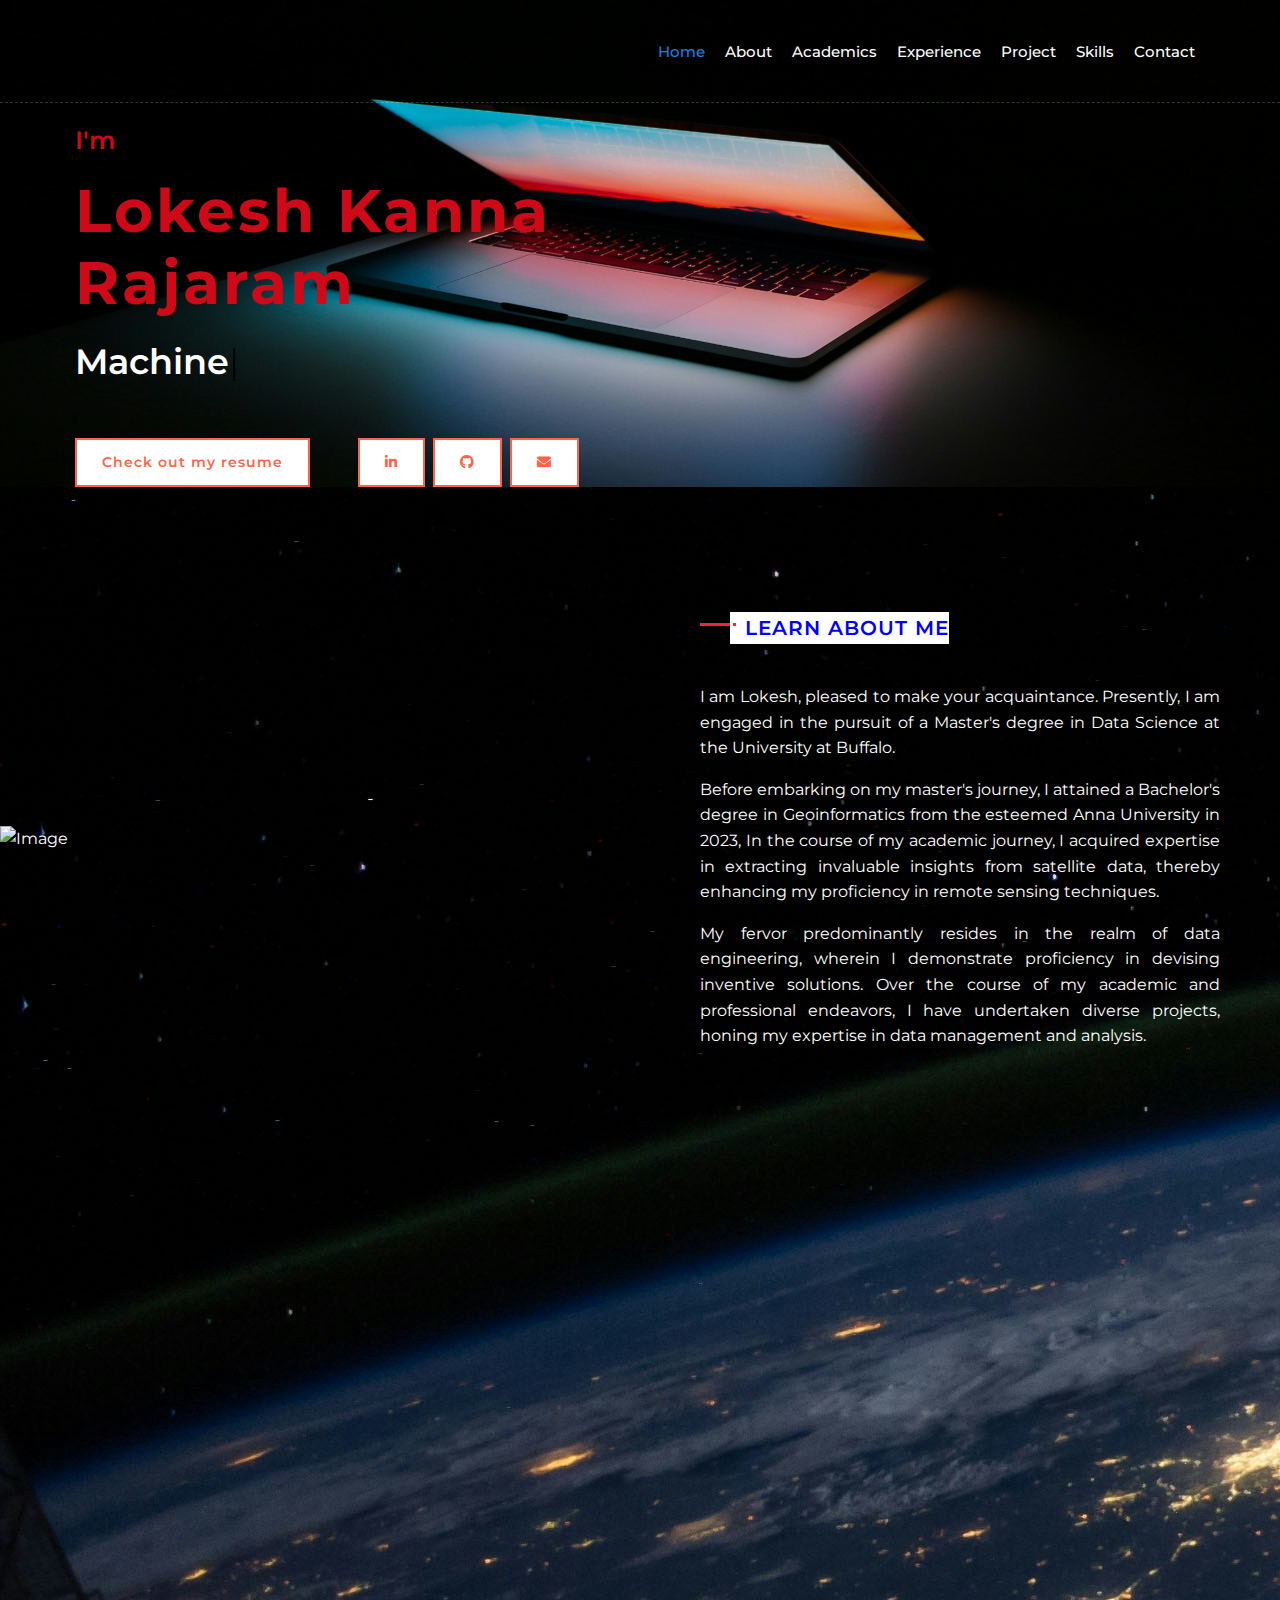
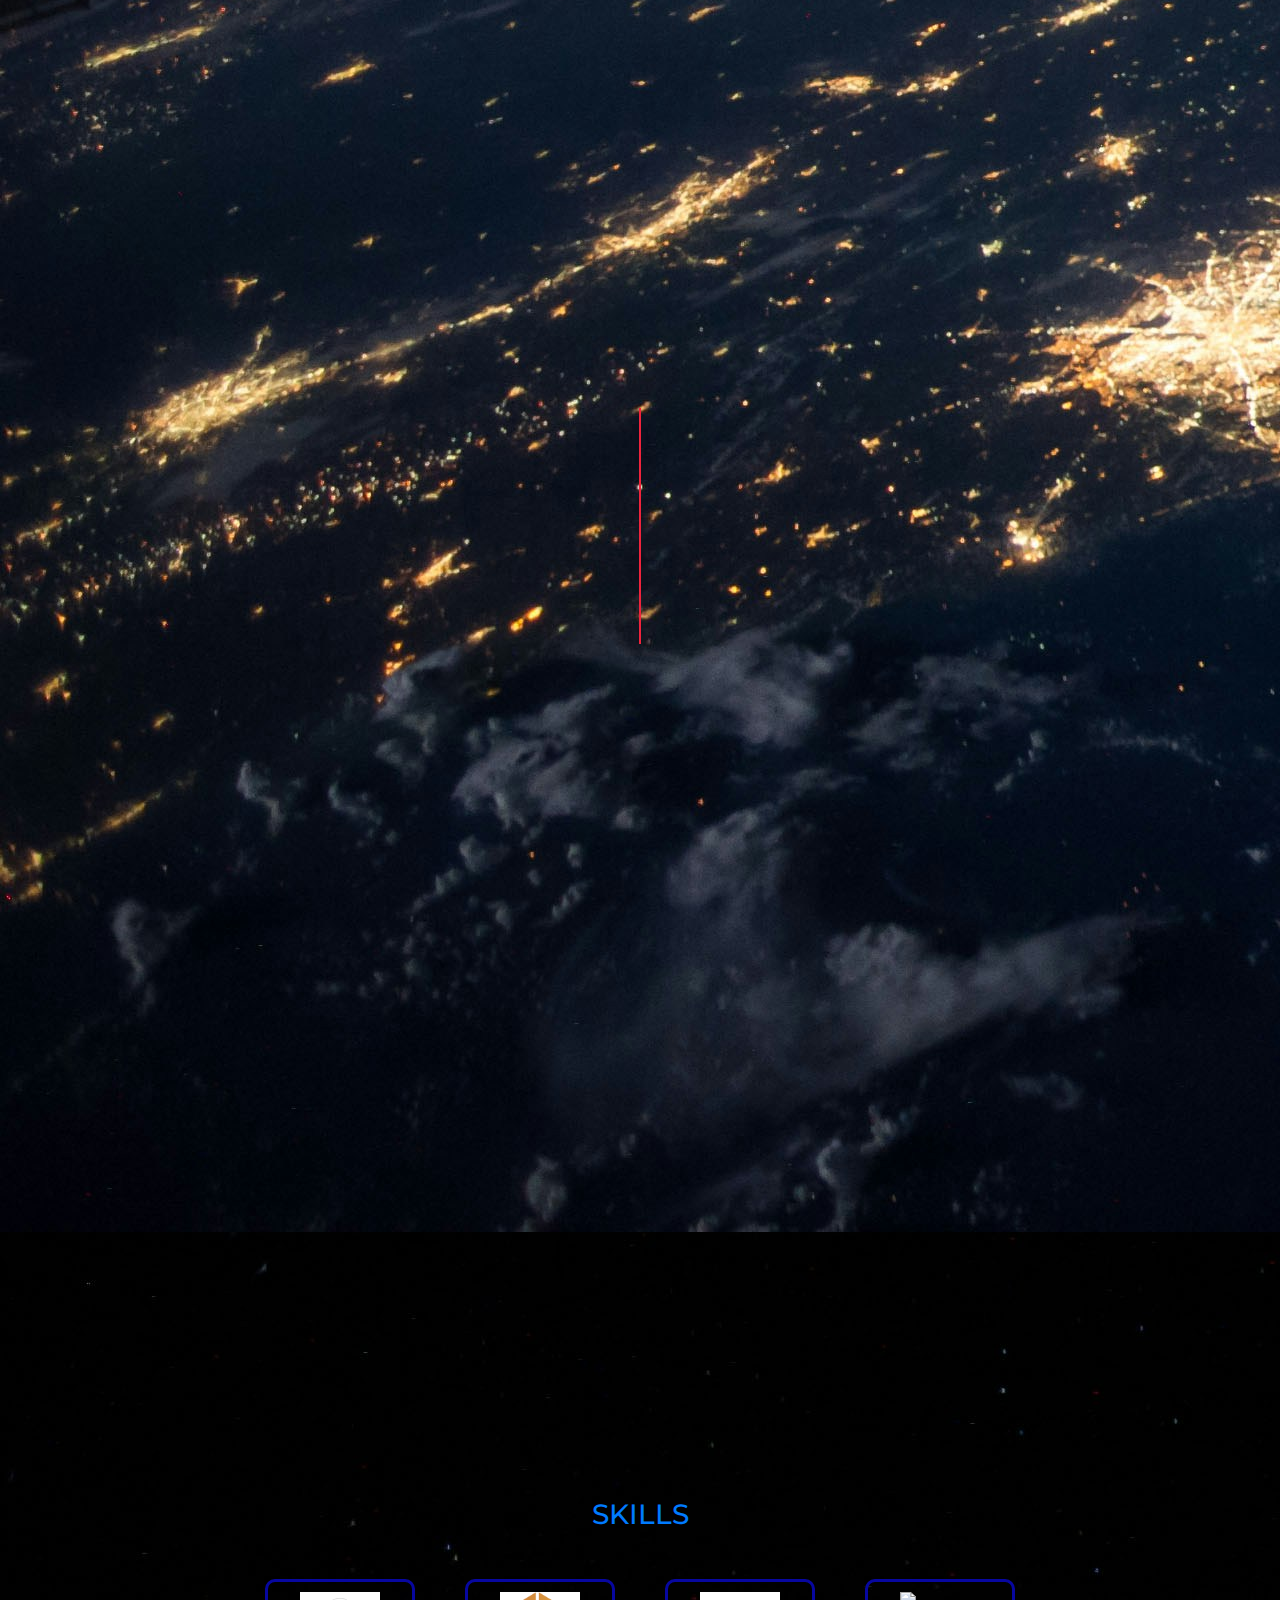
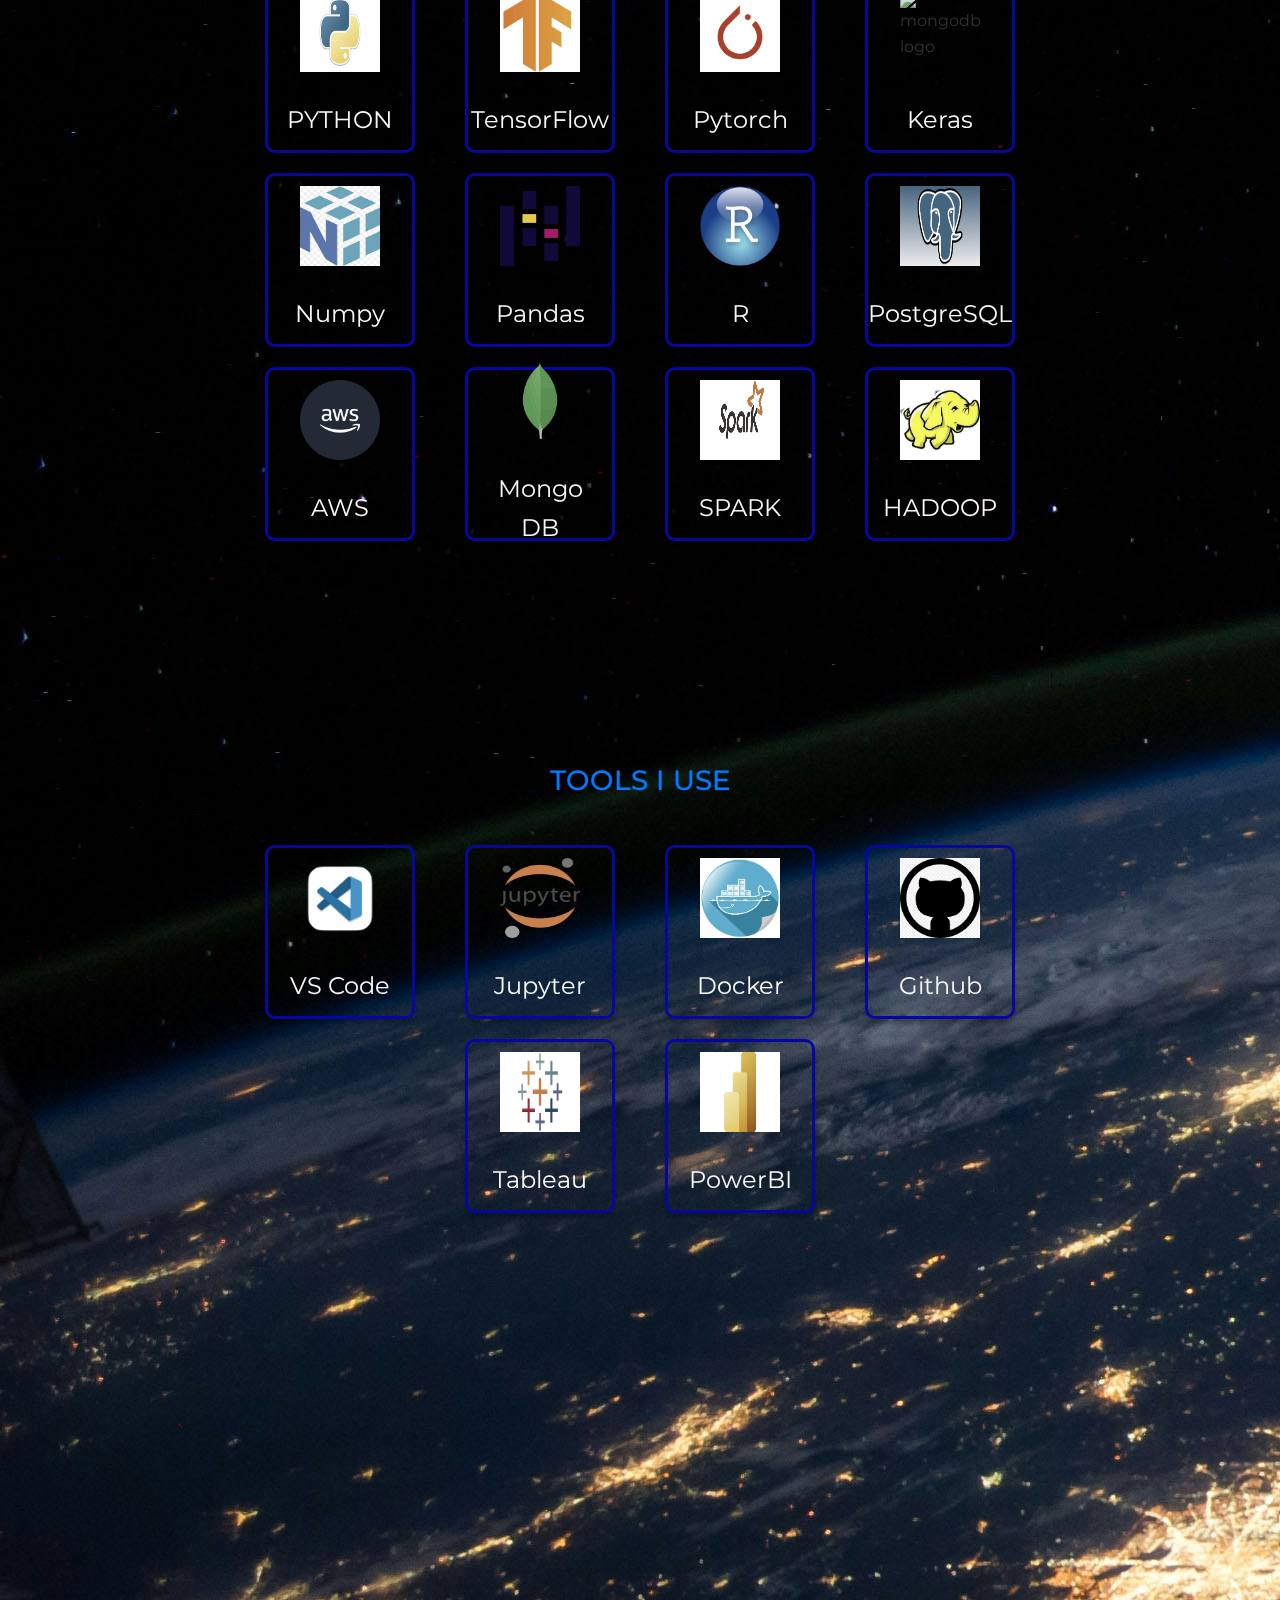
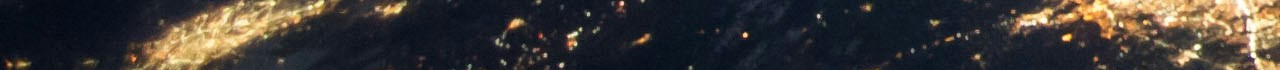
==== index.html @ 9d40b04f "Add files via upload" ====
<!DOCTYPE html>
<html lang="en">
    <head>
        <meta charset="utf-8">
        <title>Lokesh Kanna Rajaram PortFolio </title>
        <meta content="width=device-width, initial-scale=1.0" name="viewport">
        <meta content="Free Website Template" name="keywords">
        <meta content="Free Website Template" name="description">

        <!-- Favicon -->
        <link href="img/favicon.ico" rel="icon">
        <!-- Google Font -->
        <link href="https://fonts.googleapis.com/css2?family=Montserrat:wght@300;400;500;600;700&display=swap" rel="stylesheet">

        <!-- CSS Libraries -->
        <link href="https://stackpath.bootstrapcdn.com/bootstrap/4.4.1/css/bootstrap.min.css" rel="stylesheet">
        <link href="https://cdnjs.cloudflare.com/ajax/libs/font-awesome/5.10.0/css/all.min.css" rel="stylesheet">
        <link href="lib/animate/animate.min.css" rel="stylesheet">
        <link href="lib/owlcarousel/assets/owl.carousel.min.css" rel="stylesheet">
        <link href="lib/lightbox/css/lightbox.min.css" rel="stylesheet">

        <!-- Template Stylesheet -->
        <link href="css/style.css" rel="stylesheet">
    </head>

    <body data-spy="scroll" data-target=".navbar" data-offset="51">

	      
        <!-- Nav Bar Start -->
        <div class="navbar navbar-expand-lg bg-light navbar-light">
            <div class="container-fluid">
                <a href="index.html" class="navbar-brand"></a>
                <button type="button" class="navbar-toggler" data-toggle="collapse" data-target="#navbarCollapse">
                    <span class="navbar-toggler-icon"></span>
                </button>

                <div class="collapse navbar-collapse justify-content-between" id="navbarCollapse">
                    <div class="navbar-nav ml-auto">
                        <a href="#home" class="nav-item nav-link active">Home</a>
                        <a href="#about" class="nav-item nav-link">About</a>
                        <a href="#academic" class="nav-item nav-link">Academics</a>
                        <a href="#experience" class="nav-item nav-link">Experience</a>
                        <a href="#Project" class="nav-item nav-link">Project</a>
                        
                        <a href="#skill" class="nav-item nav-link">Skills</a>
                        
                        <a href="#footer-social" class="nav-item nav-link">Contact</a>
                    </div>
                </div>
            </div>
        </div>
        <!-- Nav Bar End -->


        <!-- Hero Start -->
        <div class="hero" id="home">
            <div class="container-fluid">
                <div class="row align-items-center">
                    <div class="col-sm-12 col-md-6">
                        <div class="hero-content">
                            <div class="hero-text">
                                <p>I'm</p>
                                <h1>Lokesh Kanna Rajaram</h1>
                                <h2></h2>
                                <div class="typed-text">Machine Learning Engineer, Data Engineer, AWS Cloud Practioner, Geospatial Data Scientist</div>
                                
                                <div class="d-flex align-items-center justify-content-center justify-content-lg-start pt-5">
                                    <a href="Resume.pdf" target="_blank" class="btn btn-outline-light mr-5">Check out my resume</a>
                                    
                                    <a class="btn btn-light btn-social mr-2" href="https://www.linkedin.com/in/lokeshkannarajaram/" target="_blank"><i class="fab fa-linkedin-in"></i></a>
                                    <a class="btn btn-light btn-social mr-2" href="https://github.com/Lokeshkanna7" target="_blank"><i class="fab fa-github"></i></a>
                                    <a class="btn btn-light btn-social mr-2" href="mailto:lrajaram@buffalo.edu" target="_blank"><i class="fa fa-envelope"></i></a>
                                
                                        
                                        
                                </div>                                
                            </div>
                            <div class="hero-btn">
                                
                                
                            </div>
                        </div>
                    </div>
                    <div class="col-sm-12 col-md-6 d-none d-md-block">
                        <div class="hero-image">
                            
                        </div>
                    </div>
                </div>
            </div>
        </div>
        <!-- Hero End -->


        <!-- About Start -->
        <div class="about wow fadeInUp" data-wow-delay="0.1s" id="about">
            <div class="container-fluid">
                <div class="row align-items-center">
                    <div class="col-lg-6">
                        <div class="about-img">
                            <img src="img/.jpg" alt="Image">
                        </div>
                    </div>
                    <div class="col-lg-6">
                        <div class="about-content">
                            <div class="section-header text-left">
                                <p>Learn About Me</p>
                                <h2></h2>
                            </div>
                            <div class="about-text-justify mb-2">
                              

                                <p style="text-align: justify;">
                                  I am Lokesh, pleased to make your acquaintance. Presently, I am engaged in the pursuit of a Master's degree in Data Science at the University at Buffalo.
                                </p>
                                <p style="text-align: justify;">
                                  Before embarking on my master's journey, I attained a Bachelor's degree in Geoinformatics from the esteemed Anna University in 2023, In the course of my academic journey, 
                                  I acquired expertise in extracting invaluable insights from satellite data, thereby enhancing my proficiency in remote sensing techniques.
                                </p>
                                <p style="text-align: justify;">  
                                  My fervor predominantly resides in the realm of data engineering, wherein I demonstrate proficiency in devising inventive solutions. Over the course of my academic and professional endeavors, I have undertaken diverse projects, honing my expertise in data management and analysis.
                                </p>
                                <p>     
                                     
                                </p>
                            </div>
                            
                            
                        </div>
                    </div>
                </div>
            </div>
        </div>
        <!-- About End -->
        
        
        
<!-- Academic Start -->
<div class="academics-content" id="academic">
  <div class="container">
      <div class="section-header text-center wow zoomIn" data-wow-delay="0.1s">
          <p>What I've done</p>
          <h2>Academics</h2>
      </div>
      <div class="row">
          <div class="col-lg-6 wow fadeInUp" data-wow-delay="0.0s">
              <div class="academics-item">
                  <div class="academics-icon">
                      <img src="img/ub_logo.jpg" alt="University at Buffalo" width="100px" height="100px">
                  </div>
                  <div class="academics-text">
                      <!-- <h3>University at Buffalo</h3>-->
                      <h4><b>Master of Science in Engineering Sciences Data Science</b></h4>
                      <p>August 2024 - December 2025</p>
                      
                      <p><b>Relevant Coursework</b>: 
                        <ul>
                          <li>Introduction to Probablity Theory</li>
                          <li>Introduction to Numerical Mathematics for Computing</li>
                          <li>Statistical Learning and Data Mining </li>
                          <li> Programming and Database Fundamentals </li>
                      </ul>
                  </div>
              </div>
          </div>
          <div class="col-lg-6 wow fadeInUp" data-wow-delay="0.2s">
              <div class="academics-item">
                  <div class="academics-icon">
                      <img src="img/au logo.png" alt="Anna University" width="100px" height="100px">
                  </div>
                  <div class="academics-text">
                      <!--<h3>Anna University</h3>-->
                      <h4><b>Bachelor of Engineering in Geoinformatics</b></h4>
                      <p>August 2019 - May 2023</p>
                      
                      <p><b>Relevant Coursework</b>: 
                        <ul>
                          <li>Data Structures & Algorithms</li>
                          <li>Satellite Weather Forecasting and Modelling</li>
                          <li>Satellite Meterology</li>
                          <li>Decison Support System</li>
                          <li>Soft Computing</li>
                          <li>Satellite Image Processing</li>
                          <li>Geo Database System</li>
                      </ul>

                      
                  </div>
              </div>
          </div>
      </div>
  </div>
</div>
<!-- Academic End -->


         <!-- Experience Start -->
        <div class="experience" id="experience">
            <div class="container">
                <header class="section-header text-center wow zoomIn" data-wow-delay="0.1s">
                    <p></p>
                    <h2>Work Experience</h2>
                </header>
                <div class="timeline">
                    <div class="timeline-item left wow slideInLeft" data-wow-delay="0.1s">
                        <div class="timeline-text">
                            <div class="timeline-date">Feb 2023 - May 2023</div>
                            <p>
                              <img src="img/cropped-MERITSHOT.png" alt="Image Description">    
                            </p>
                            <h2>Data Science Intern</h2>
                            <h4>Noida, India</h4>
                            <p>
                            
                            </p>
                        </div>
                    </div>
                    
                </div>
            </div>
        </div>
        <!-- Job Experience End -->
        
        


        
        <!-- Project Start -->
        <div class="Project" id="Project">
            <div class="container">
                <div class="section-header text-center wow zoomIn" data-wow-delay="0.1s">
                    <p></p>
                    <h2>My Projects</h2>
                </div>
                
                <div class="row Project-container" >
                    <div class="col-lg-4 col-md-6 col-sm-12 Project-item filter-1 wow fadeInUp" data-wow-delay="0.0s">
                        <div class="Project-wrap">
                            <div class="Project-img">
                                <img src="img/portfolio-1.jpg" alt="Image">
                            </div>
                            <div class="Project-text">
                                <h4>Timeseries Analysis of Groundwater Change</h4>
                                <a  href="img/portfolio-1.jpg" ></a>
                                <a class="btn " href="https://github.com/Lokeshkanna7/Time-series-analysis-of-groundwater-change-using-GRACE" target="_blank"><i class="fab fa-github"></i></a>
                                
                            </div>
                        </div>
                    </div>
                    <div class="col-lg-4 col-md-6 col-sm-12 Project-item filter-2 wow fadeInUp" data-wow-delay="0.2s">
                        <div class="Project-wrap">
                            <div class="Project-img">
                                <img src="img/portfolio-2.jpg" alt="Image">
                            </div>
                            <div class="Project-text">
                                <h4>Analysis the spread of COVID-19</h4>
                                <a class="btn btn-light btn-social mr-8" href="https://github.com/Lokeshkanna7/Analysis-of-covid-19-Geospatial-Data-Science" target="_blank"><i class="fab fa-github"></i></a>
                                
                            </div>
                        </div>
                    </div>
                    <div class="col-lg-4 col-md-6 col-sm-12 Project-item filter-2 wow fadeInUp" data-wow-delay="0.2s">
                      <div class="Project-wrap">
                          <div class="Project-img">
                              <img src="img/Text-Summarization.jpg" alt="Image">
                          </div>
                          <div class="Project-text">
                              <h4>Analysis the spread of COVID-19</h4>
                              <a class="btn btn-light btn-social mr-8" href="https://github.com/Lokeshkanna7/Analysis-of-covid-19-Geospatial-Data-Science" target="_blank"><i class="fab fa-github"></i></a>
                              
                          </div>
                      </div>
                    </div>
                    <div class="col-lg-4 col-md-6 col-sm-12 Project-item filter-2 wow fadeInUp" data-wow-delay="0.2s">
                      <div class="Project-wrap">
                          <div class="Project-img">
                              <img src="img/Text-Summarization.jpg" alt="Image">
                          </div>
                          <div class="Project-text">
                              <h4>Analysis the spread of COVID-19</h4>
                              <a class="btn btn-light btn-social mr-8" href="https://github.com/Lokeshkanna7/Analysis-of-covid-19-Geospatial-Data-Science" target="_blank"><i class="fab fa-github"></i></a>
                              
                          </div>
                      </div>
                    </div>
                </div>
            </div>
        </div>
        <!-- project End -->
        
        
        
        





        
        <!-- Skill Start -->
        <!-- Skill Start -->

    <div class="container-fluid py-5 pt-5" id="skill">
        <div class="container">
            
            <div class="position-relative d-flex align-items-center justify-content-center pt-5">

                <h3 class="position-absolute text-uppercase text-primary">Skills</h3>
            </div>
            <div class="skillContainer">
                <div class="row1">
                <div class="skillBox1 " >
            <div class="hovercard"  style="width: 150px; height: 174px; padding-left: 15px; padding-right: 15px; padding-top: 18px; padding-bottom: 18px; background: transparent
            ; box-shadow: 0px 4px 4px rgba(0, 0, 0, 0.25); border-radius: 10px; flex-direction: column; justify-content: center; align-items: center; gap: 29px; display: inline-flex">
                <div style="width: 80px; height: 80px; justify-content: center; align-items: center; display: inline-flex">
                  <div  style="width: 80px; height: 80px;" ><img src="logo/python.png" alt="reactjs logo" width="80px" height="80px"></div>
                </div>
                <div style="text-align: center; color: #faf8f8; font-size: 24px; font-family: Montserrat; font-weight: 400; word-wrap: break-word">PYTHON</div>
              </div>
              </div>

              <div class="skillBox1 ">
              <div class="hovercard" style="width: 150px; height: 174px; padding-left: 15px; padding-right: 15px; padding-top: 18px; padding-bottom: 18px; background: transparent
              ; box-shadow: 0px 4px 4px rgba(0, 0, 0, 0.25); border-radius: 10px; flex-direction: column; justify-content: center; align-items: center; gap: 29px; display: inline-flex">
                <div style="width: 80px; height: 80px; justify-content: center; align-items: center; display: inline-flex">
                  <div style="width: 80px; height: 80px;"> <img src="logo/tensorflow.png" alt="java logo" width="80px" height="80px"></div>
                </div>
                <div style="text-align: center; color: #faf8f8; font-size: 24px; font-family: Montserrat; font-weight: 400; word-wrap: break-word">TensorFlow</div>
              </div>
            </div>
        
              <div class="skillBox1 ">
              <div class="hovercard" style="width: 150px; height: 174px; padding-left: 15px; padding-right: 15px; padding-top: 18px; padding-bottom: 18px; background: transparent
              ; box-shadow: 0px 4px 4px rgba(0, 0, 0, 0.25); border-radius: 10px; flex-direction: column; justify-content: center; align-items: center; gap: 29px; display: inline-flex">
                <div style="width: 80px; height: 80px; justify-content: center; align-items: center; display: inline-flex">
                  <div style="width: 80px; height: 80px; "><img src="logo/pytorch.png" alt="js logo" width="80px" height="80px"></div>
                </div>
                <div style="text-align: center; color: #faf8f8; font-size: 24px; font-family: Montserrat; font-weight: 400; word-wrap: break-word">Pytorch</div>
              </div>
            </div>

              <div class="skillBox1 ">
              <div class="hovercard" style="width: 150px; height: 174px; padding-left: 15px; padding-right: 15px; padding-top: 18px; padding-bottom: 18px; background: transparent
              ; box-shadow: 0px 4px 4px rgba(0, 0, 0, 0.25); border-radius: 10px; flex-direction: column; justify-content: center; align-items: center; gap: 29px; display: inline-flex">
                <div style="width: 80px; height: 80px; justify-content: center; align-items: center; display: inline-flex">
                  <div style="width: 80px; height: 80px;"><img src="logo/Keras.png" alt="mongodb logo" width="80px" height="80px"></div>
                </div>
                <div style="text-align: center; color: #faf8f8; font-size: 24px; font-family: Montserrat; font-weight: 400; word-wrap: break-word">Keras</div>
              </div>
            </div>
        </div>
    
        <!--Row 2 start -->
        
        <div class="row2">
              <div class="skillBox1 ">
              <div class="hovercard"  style="width: 150px; height: 174px; padding-left: 15px; padding-right: 15px; padding-top: 18px; padding-bottom: 18px; background: transparent
              ; box-shadow: 0px 4px 4px rgba(0, 0, 0, 0.25); border-radius: 10px; flex-direction: column; justify-content: center; align-items: center; gap: 29px; display: inline-flex">
                <div style="width: 80px; height: 80px; justify-content: center; align-items: center; display: inline-flex">
                  <div style="width: 80px; height: 80px;"> <img src="logo/numpy.png" alt="python logo" width="80px" height="80px"></div>
                </div>
                <div style="text-align: center; color: #faf8f8; font-size: 24px; font-family: Montserrat; font-weight: 400; word-wrap: break-word">Numpy</div>
              </div>
            </div>

              <div class="skillBox1 ">
              <div  class="hovercard" style="width: 150px; height: 174px; padding-left: 15px; padding-right: 15px; padding-top: 18px; padding-bottom: 18px; background: transparent
              ; box-shadow: 0px 4px 4px rgba(0, 0, 0, 0.25); border-radius: 10px; flex-direction: column; justify-content: center; align-items: center; gap: 29px; display: inline-flex">
                <div style="width: 80px; height: 80px; justify-content: center; align-items: center; display: inline-flex">
                  <div style="width: 80px; height: 80px;"><img src="logo/pandas.png" alt="firebase logo" width="80px" height="80px"></div>
                </div>
                <div style="text-align: center; color: #faf8f8; font-size: 24px; font-family: Montserrat; font-weight: 400; word-wrap: break-word">Pandas</div>
              </div>
            </div>
        
              <div class="skillBox1 ">
              <div class="hovercard"  style="width: 150px; height: 174px; padding-left: 15px; padding-right: 15px; padding-top: 18px; padding-bottom: 18px; background: transparent
              ; box-shadow: 0px 4px 4px rgba(0, 0, 0, 0.25); border-radius: 10px; flex-direction: column; justify-content: center; align-items: center; gap: 29px; display: inline-flex">
                <div style="width: 80px; height: 80px; justify-content: center; align-items: center; display: inline-flex">
                  <div style="width: 80px; height: 80px;"> <img src="logo/R.png" alt="aws logo" width="80px" height="80px"></div>
                </div>
                <div style="text-align: center; color: #faf8f8; font-size: 24px; font-family: Montserrat; font-weight: 400; word-wrap: break-word">R</div>
              </div>
            </div>

              <div class="skillBox1 ">
              <div class="hovercard"  style="width: 150px; height: 174px; padding-left: 15px; padding-right: 15px; padding-top: 18px; padding-bottom: 18px; background: transparent
              ; box-shadow: 0px 4px 4px rgba(0, 0, 0, 0.25); border-radius: 10px; flex-direction: column; justify-content: center; align-items: center; gap: 29px; display: inline-flex">
                <div style="width: 80px; height: 80px; justify-content: center; align-items: center; display: inline-flex">
                  <div style="width: 80px; height: 80px;"> <img src="logo/postgresql.png" alt="kubernetes" width="80px" height="80px"></div>
                </div>
                <div style="text-align: center; color: #faf8f8; font-size: 24px; font-family: Montserrat; font-weight: 400; word-wrap: break-word">PostgreSQL</div>
              </div>
            </div>
        
        <!--Row 2 end -->

        <!--Row 3 start -->
    
    <div class="row3">
        <div class="skillBox1 ">
        <div class="hovercard"  style="width: 150px; height: 174px; padding-left: 15px; padding-right: 15px; padding-top: 18px; padding-bottom: 18px; background: transparent
        ; box-shadow: 0px 4px 4px rgba(0, 0, 0, 0.25); border-radius: 10px; flex-direction: column; justify-content: center; align-items: center; gap: 29px; display: inline-flex">
          <div style="width: 80px; height: 80px; justify-content: center; align-items: center; display: inline-flex">
            <div style="width: 80px; height: 80px;"> <img src="logo/aws.png" alt="aws logo" width="80px" height="80px"></div>
          </div>
          <div style="text-align: center; color: #faf8f8; font-size: 24px; font-family: Montserrat; font-weight: 400; word-wrap: break-word">AWS</div>
        </div>
      </div>
        <div class="skillBox1 ">
        <div  class="hovercard" style="width: 150px; height: 174px; padding-left: 15px; padding-right: 15px; padding-top: 18px; padding-bottom: 18px; background: transparent
        ; box-shadow: 0px 4px 4px rgba(0, 0, 0, 0.25); border-radius: 10px; flex-direction: column; justify-content: center; align-items: center; gap: 29px; display: inline-flex">
          <div style="width: 80px; height: 80px; justify-content: center; align-items: center; display: inline-flex">
            <div style="width: 80px; height: 80px;"><img src="logo/mongodb.png" alt="firebase logo" width="80px" height="80px"></div>
          </div>
          <div style="text-align: center; color: #faf8f8; font-size: 24px; font-family: Montserrat; font-weight: 400; word-wrap: break-word">Mongo DB</div>
        </div>
      </div>
      <div class="skillBox1 ">
        <div class="hovercard"  style="width: 150px; height: 174px; padding-left: 15px; padding-right: 15px; padding-top: 18px; padding-bottom: 18px; background: transparent
        ; box-shadow: 0px 4px 4px rgba(0, 0, 0, 0.25); border-radius: 10px; flex-direction: column; justify-content: center; align-items: center; gap: 29px; display: inline-flex">
          <div style="width: 80px; height: 80px; justify-content: center; align-items: center; display: inline-flex">
            <div style="width: 80px; height: 80px;"> <img src="logo/spark.png" alt="Spark logo" width="80px" height="80px"></div>
          </div>
          <div style="text-align: center; color: #faf8f8; font-size: 24px; font-family: Montserrat; font-weight: 400; word-wrap: break-word">SPARK</div>
        </div>
      </div>

      <div class="skillBox1 ">
        <div class="hovercard"  style="width: 150px; height: 174px; padding-left: 15px; padding-right: 15px; padding-top: 18px; padding-bottom: 18px; background: transparent
        ; box-shadow: 0px 4px 4px rgba(0, 0, 0, 0.25); border-radius: 10px; flex-direction: column; justify-content: center; align-items: center; gap: 29px; display: inline-flex">
          <div style="width: 80px; height: 80px; justify-content: center; align-items: center; display: inline-flex">
            <div style="width: 80px; height: 80px;"> <img src="logo/hadoop.jpg" alt="Hadoop logo" width="80px" height="80px"></div>
          </div>
          <div style="text-align: center; color: #faf8f8; font-size: 24px; font-family: Montserrat; font-weight: 400; word-wrap: break-word">HADOOP</div>
        </div>
      </div>
      </div>

        
        </div>
      </div>
  </div>

        <!--Row 3 end -->
</div>
</div>
        
</div>

<!--tools Start-->

    <div class="container-fluid py-5 pt-5" id="skill">
        <div class="container">
            
            <div class="position-relative d-flex align-items-center justify-content-center pt-5">

                <h3 class="position-absolute text-uppercase text-primary">Tools I Use</h3>
            </div>
            <div class="skillContainer">
                <div class="row1">
                <div class="skillBox1 " >
            <div class="hovercard"  style="width: 150px; height: 174px; padding-left: 15px; padding-right: 15px; padding-top: 18px; padding-bottom: 18px; background: transparent
            ; box-shadow: 0px 4px 4px rgba(0, 0, 0, 0.25); border-radius: 10px; flex-direction: column; justify-content: center; align-items: center; gap: 29px; display: inline-flex">
                <div style="width: 80px; height: 80px; justify-content: center; align-items: center; display: inline-flex">
                  <div  style="width: 80px; height: 80px;" ><img src="logo/vs code.png" alt="reactjs logo" width="80px" height="80px"></div>
                </div>
                <div style="text-align: center; color: #faf8f8; font-size: 24px; font-family: Montserrat; font-weight: 400; word-wrap: break-word">VS Code</div>
              </div>
              </div>

              <div class="skillBox1 ">
              <div class="hovercard" style="width: 150px; height: 174px; padding-left: 15px; padding-right: 15px; padding-top: 18px; padding-bottom: 18px; background: transparent
              ; box-shadow: 0px 4px 4px rgba(0, 0, 0, 0.25); border-radius: 10px; flex-direction: column; justify-content: center; align-items: center; gap: 29px; display: inline-flex">
                <div style="width: 80px; height: 80px; justify-content: center; align-items: center; display: inline-flex">
                  <div style="width: 80px; height: 80px;"> <img src="logo/jupyter.png" alt="java logo" width="80px" height="80px"></div>
                </div>
                <div style="text-align: center; color: #faf8f8; font-size: 24px; font-family: Montserrat; font-weight: 400; word-wrap: break-word">Jupyter</div>
              </div>
            </div>
        
              <div class="skillBox1 ">
              <div class="hovercard" style="width: 150px; height: 174px; padding-left: 15px; padding-right: 15px; padding-top: 18px; padding-bottom: 18px; background: transparent
              ; box-shadow: 0px 4px 4px rgba(0, 0, 0, 0.25); border-radius: 10px; flex-direction: column; justify-content: center; align-items: center; gap: 29px; display: inline-flex">
                <div style="width: 80px; height: 80px; justify-content: center; align-items: center; display: inline-flex">
                  <div style="width: 80px; height: 80px; "><img src="logo/docker.jpg" alt="js logo" width="80px" height="80px"></div>
                </div>
                <div style="text-align: center; color: #faf8f8; font-size: 24px; font-family: Montserrat; font-weight: 400; word-wrap: break-word">Docker</div>
              </div>
            </div>

              <div class="skillBox1 ">
              <div class="hovercard" style="width: 150px; height: 174px; padding-left: 15px; padding-right: 15px; padding-top: 18px; padding-bottom: 18px; background: transparent
              ; box-shadow: 0px 4px 4px rgba(0, 0, 0, 0.25); border-radius: 10px; flex-direction: column; justify-content: center; align-items: center; gap: 29px; display: inline-flex">
                <div style="width: 80px; height: 80px; justify-content: center; align-items: center; display: inline-flex">
                  <div style="width: 80px; height: 80px;"><img src="logo/github.png" alt="mongodb logo" width="80px" height="80px"></div>
                </div>
                <div style="text-align: center; color: #faf8f8; font-size: 24px; font-family: Montserrat; font-weight: 400; word-wrap: break-word">Github</div>
              </div>
            </div>
        </div>
    
        <!--Row 2 start -->
        
        <div class="row2">
              <div class="skillBox1 ">
              <div class="hovercard"  style="width: 150px; height: 174px; padding-left: 15px; padding-right: 15px; padding-top: 18px; padding-bottom: 18px; background: transparent
              ; box-shadow: 0px 4px 4px rgba(0, 0, 0, 0.25); border-radius: 10px; flex-direction: column; justify-content: center; align-items: center; gap: 29px; display: inline-flex">
                <div style="width: 80px; height: 80px; justify-content: center; align-items: center; display: inline-flex">
                  <div style="width: 80px; height: 80px;"> <img src="logo/tabelaeupng.png" alt="python logo" width="80px" height="80px"></div>
                </div>
                <div style="text-align: center; color: #faf8f8; font-size: 24px; font-family: Montserrat; font-weight: 400; word-wrap: break-word">Tableau</div>
              </div>
            </div>

              <div class="skillBox1 ">
              <div  class="hovercard" style="width: 150px; height: 174px; padding-left: 15px; padding-right: 15px; padding-top: 18px; padding-bottom: 18px; background: transparent
              ; box-shadow: 0px 4px 4px rgba(0, 0, 0, 0.25); border-radius: 10px; flex-direction: column; justify-content: center; align-items: center; gap: 29px; display: inline-flex">
                <div style="width: 80px; height: 80px; justify-content: center; align-items: center; display: inline-flex">
                  <div style="width: 80px; height: 80px;"><img src="logo/powerbi.jpg" alt="firebase logo" width="80px" height="80px"></div>
                </div>
                <div style="text-align: center; color: #faf8f8; font-size: 24px; font-family: Montserrat; font-weight: 400; word-wrap: break-word">PowerBI</div>
              </div>
            </div>
        
              
            </div>
        </div>
    
        <!--Row 2 end -->

        <!--Row 3 start -->
    
    
  </div>

        <!--Row 3 end -->
</div>
</div>
        
    
    </div>
   

 

          
        
        

        <!-- Footer Start -->
        <div class="footer wow fadeIn" data-wow-delay="0.3s" id="footer-social">
            <div class="container-fluid">
                <div class="container">
                    <div class="footer-info">
                        <h2>Lokesh Kanna Rajaram</h2>
                        <h3>99 Merrimac, Buffalo, New York, USA</h3>
                        <div class="footer-menu">
                            <p>+91 8526963646</p>
                            <p>lrajaram@buffalo.edu</p>
                        </div>
                        <div class="footer-social">
                            
                            <a href="mailto:lrajaram@buffalo.edu" target="_blank"><i class="fa fa-envelope"></i></a>
                            <a href="https://github.com/Lokeshkanna7"><i class="fab fa-github"></i></a>
                            <a href="https://www.kaggle.com/lokeshkannar"><i class="fab fa-kaggle"></i></a>
                            <a href="https://www.linkedin.com/in/lokeshkannarajaram/"><i class="fab fa-linkedin-in"></i></a>
                        </div>
                    </div>
                </div>
                
            </div>
        </div>
        <!-- Footer End -->
        
        
        <!-- Back to top button -->
        <a href="#" class="btn back-to-top"><i class="fa fa-chevron-up"></i></a>
        
        
        <!-- Pre Loader -->
        <div id="loader" class="show">
            <div class="loader"></div>
        </div>

        
        <!-- JavaScript Libraries -->
        <script src="https://code.jquery.com/jquery-3.4.1.min.js"></script>
        <script src="https://stackpath.bootstrapcdn.com/bootstrap/4.4.1/js/bootstrap.bundle.min.js"></script>
        <script src="lib/easing/easing.min.js"></script>
        <script src="lib/wow/wow.min.js"></script>
        <script src="lib/waypoints/waypoints.min.js"></script>
        <script src="lib/typed/typed.min.js"></script>
        <script src="lib/owlcarousel/owl.carousel.min.js"></script>
        <script src="lib/isotope/isotope.pkgd.min.js"></script>
        <script src="lib/lightbox/js/lightbox.min.js"></script>
        
        <!-- Contact Javascript File -->
        <script src="mail/jqBootstrapValidation.min.js"></script>
        <script src="mail/contact.js"></script>

        <!-- Template Javascript -->
        <script src="js/main.js"></script>
    </body>
</html>
---- css/style.css ----
/*******************************/
/********* General CSS *********/
/*******************************/
body {
    color: #797979;
    background:url('../img/bachground2.jpg'); 
    font-family: 'Montserrat', sans-serif;
}

h1,
h2, 
h3, 
h4,
h5, 
h6 {
    color: #414141;
}

a {
    color: #313131;
    transition: .3s;
}

a:hover,
a:active,
a:focus {
    color: #EF233C;
    outline: none;
    text-decoration: none;
}

.btn:focus,
.form-control:focus {
    box-shadow: none;
}

.container-fluid {
    max-width: 1366px;
}

.btn {
    padding: 12px 25px;
    font-size: 14px;
    font-weight: 600;
    letter-spacing: 1px;
    color: #FF6347;
    background: #FF6347;
    border: 2px solid transparent;
    border-radius: 0;
    box-shadow: inset 0 0 0 50px #FFFFFF;
    transition: ease-out 0.3s;
    -webkit-transition: ease-out 0.3s;
    -moz-transition: ease-out 0.3s;
}

.btn:hover {
    color: #DB7093;
    background: transparent;
    box-shadow: inset 0 0 0 0 #DB7093;
    border-color: #DB7093;
}

#loader {
    position: fixed;
    top: 0;
    right: 0;
    bottom: 0;
    left: 0;
    display: flex;
    align-items: center;
    justify-content: center;
    background: #ffffff;
    opacity: 0;
    visibility: hidden;
    -webkit-transition: opacity .3s ease-out, visibility 0s linear .3s;
    -o-transition: opacity .3s ease-out, visibility 0s linear .3s;
    transition: opacity .3s ease-out, visibility 0s linear .3s;
    z-index: 999;
}

#loader.show {
    -webkit-transition: opacity .6s ease-out, visibility 0s linear 0s;
    -o-transition: opacity .6s ease-out, visibility 0s linear 0s;
    transition: opacity .6s ease-out, visibility 0s linear 0s;
    visibility: visible;
    opacity: 1;
}

#loader .loader {
    position: relative;
    width: 45px;
    height: 45px;
    border: 5px solid #dddddd;
    border-top: 5px solid #EF233C;
    border-radius: 50%;
    -webkit-animation: spin 2s linear infinite;
    animation: spin 2s linear infinite;
}

@-webkit-keyframes spin {
    0% { -webkit-transform: rotate(0deg); }
    100% { -webkit-transform: rotate(360deg); }
}

@keyframes spin {
    0% { transform: rotate(0deg); }
    100% { transform: rotate(360deg); }
}

.back-to-top {
    position: fixed;
    display: none;
    width: 44px;
    height: 44px;
    padding: 8px 0;
    text-align: center;
    line-height: 1;
    font-size: 22px;
    right: 15px;
    bottom: 15px;
    z-index: 9;
}

.back-to-top i {
    color: #FF7F50;
}

.back-to-top:hover i {
    color: #414141;
}


/**********************************/
/*********** Nav Bar CSS **********/
/**********************************/
.navbar {
    position: relative;
    transition: .5s;
    z-index: 999;
}

.navbar.nav-sticky {
    position: fixed;
    top: 0;
    width: 100%;
    box-shadow: 0 2px 5px rgba(0, 0, 0, .3);
}

.navbar .navbar-brand {
    margin: 0;
    font-size: 45px;
    line-height: 0px;
    font-weight: 700;
    letter-spacing: 2px;
    transition: .5s;
    
}

.navbar .navbar-brand img {
    max-width: 100%;
    max-height: 40px;
}

.navbar .dropdown-menu {
    margin-top: 0;
    border: 0;
    border-radius: 0;
    background: #f8f9fa;
}

@media (min-width: 992px) {
    .navbar {
        position: absolute;
        width: 100%;
        padding: 30px 60px;
        background: transparent !important;
        border-bottom: 1px dashed rgba(256, 256, 256, .2);
        z-index: 9;
    }

    .navbar.nav-sticky {
        padding: 10px 60px;
        background: #ffffff !important;
    }
    
    .navbar .navbar-brand {
        color: #ffffff;
    }
    
    .navbar.nav-sticky .navbar-brand {
        color: #EF233C;
    }

    .navbar-light .navbar-nav .nav-link,
    .navbar-light .navbar-nav .nav-link:focus {
        padding: 10px 10px 8px 10px;
        color: #ffffff;
        font-size: 15px;
        font-weight: 500;
    }
    
    .navbar-light.nav-sticky .navbar-nav .nav-link,
    .navbar-light.nav-sticky .navbar-nav .nav-link:focus {
        color: #414141;
    }

    .navbar-light .navbar-nav .nav-link:hover,
    .navbar-light .navbar-nav .nav-link.active {
        color: #1b81e0;
    }
    
    .navbar-light.nav-sticky .navbar-nav .nav-link:hover,
    .navbar-light.nav-sticky .navbar-nav .nav-link.active {
        color: #EF233C;
    }
}

@media (max-width: 991.98px) {   
    .navbar {
        padding: 15px;
        background: #ffffff !important;
    }
    
    .navbar .navbar-brand {
        color: #EF233C;
    }
    
    .navbar .navbar-nav {
        margin-top: 15px;
    }
    
    .navbar a.nav-link {
        padding: 5px;
    }
    
    .navbar .dropdown-menu {
        box-shadow: none;
    }
}


/*******************************/
/********** Hero CSS ***********/
/*******************************/
.hero {
    position: relative;
    width: 100%;
    margin-bottom: 45px;
    padding: 120px 0 0 0;
    overflow: hidden;
    background:  url('../img/background1.jpg');
    background-position: center;
    background-repeat: no-repeat;
    background-size: cover;
}

.hero .container-fluid {
    padding: 0;
}

.hero .hero-image {
    position: relative;
    text-align: right;
    padding-right: 75px;
}

.hero .hero-image img {
    max-width: 80%;
    max-height: 80%;
}

.hero .hero-content {
    position: relative;
    padding-left: 75px;
    display: flex;
    align-items: flex-start;
    justify-content: center;
    flex-direction: column;
}

.hero .hero-text p {
    color: #ce0a18;
    font-size: 25px;
    font-weight: 600;
    margin-bottom: 15px;
}

.hero .hero-text h1 {
    color: #ce0a18;
    font-size: 60px;
    font-weight: 700;
    letter-spacing: 3px;
    margin-bottom: 15px;
}

.hero .hero-text h2 {
    display: inline-block;
    margin: 0;
    height: 35px;
    color: #ffffff;
    font-size: 35px;
    font-weight: 600;
}

.hero .hero-text .typed-text {
    display: none;
}

.hero .hero-text .typed-cursor {
    font-size: 35px;
    font-weight: 300;
    color: #000000;
}

.hero .hero-btn .btn {
    margin-top: 35px;
    color: #EF233C;
    background: #ffffff;
    box-shadow: inset 0 0 0 50px #ffffff;
}

.hero .hero-btn .btn:hover {
    color: #ffffff;
    background: transparent;
    box-shadow: inset 0 0 0 0 #ffffff;
    border-color: #ffffff;
}

.hero .hero-btn .btn:first-child {
    margin-right: 10px;
}

@media (max-width: 991.98px) {
    .hero {
        padding-top: 60px;
    }
    
    .hero .hero-content {
        padding: 0 15px;
    }
    
    .hero .hero-text p {
        font-size: 20px;
    }
    
    .hero .hero-text h1 {
        font-size: 45px;
    }
    
    .hero .hero-text h2 {
        font-size: 25px;
        height: 25px;
    }
    
    .hero .hero-btn .btn {
        padding: 12px 30px;
        letter-spacing: 1px;
    }
}

@media (max-width: 767.98px) {
    .hero {
        padding-top: 60px;
        padding-bottom: 60px;
    }
    
    .hero,
    .hero .hero-text,
    .hero .hero-btn {
        width: 100%;
        text-align: center;
    }
    
    .hero .hero-text p {
        font-size: 18px;
    }
    
    .hero .hero-text h1 {
        font-size: 35px;
    }
    
    .hero .hero-text h2 {
        font-size: 22px;
        height: 22px;
    }
    
    .hero .hero-btn .btn {
        padding: 10px 15px;
        letter-spacing: 1px;
    }
}

@media (max-width: 575.98px) {
    .hero .hero-text p {
        font-size: 16px;
    }
    
    .hero .hero-text h1 {
        font-size: 30px;
    }
    
    .hero .hero-text h2 {
        font-size: 18px;
        height: 18px;
    }
    
    .hero .hero-btn .btn {
        padding: 8px 10px;
        letter-spacing: 0;
    }
}


/*******************************/
/******* Section Header ********/
/*******************************/
.section-header {
    position: relative;
    margin-bottom: 45px;
}

.section-header p {
    display: inline-block;
    margin: 0 30px;
    margin-bottom: 10px;
    padding-left: 15px;
    position: relative;
    font-size: 16px;
    font-weight: 600;
    letter-spacing: 1px;
    text-transform: uppercase;
    background: #ffffff;
}

.section-header p::before {
    position: absolute;
    content: "";
    height: 3px;
    top: 11px;
    right: 0;
    left: -30px;
    background: #EF233C;
    z-index: -1;
}

.section-header p::after {
    position: absolute;
    content: "";
    width: 3px;
    height: 3px;
    top: 11px;
    left: 3px;
    background: #EF233C;
    z-index: 1;
}

.section-header h2 {
    margin: 0;
    position: relative;
    font-size: 45px;
    font-weight: 700;
}

@media (max-width: 767.98px) {
    .section-header h2 {
        font-size: 30px;
    }
}



/* Add some styles for the content */
.content {
    text-align: center;
    color: white;
    text-shadow: 1px 1px 2px rgba(0, 0, 0, 0.7);
}

/*******************************/
/********** About CSS **********/
/*******************************/
.about {
    position: relative;
    width: 100%;
    
    
    margin-bottom: 30px;
    padding: 80px 0 0 0;
    overflow: hidden;
    color:#FFFFFF;
    background-position: center;
    background-repeat: no-repeat;
    background-size: cover;
}

.about .col-lg-6 {
    padding: 0;
}

.about .section-header {
    margin-bottom: 30px;
}

.about .about-img {
    position: relative;
    height: 100%;
}

.about .about-img img {
    position: relative;
    width: 60%;
    height: 60%;
    object-fit: cover;
}

.about .about-content {
    padding: 0 60px;
}

.about .about-text p {
    font-size: 16px;
    
}

.about .skills {
    margin-bottom: 30px;
}

.about .skill-name {
    margin-top: 15px;
}

.about .skill-name p {
    display: inline-block;
    margin-bottom: 5px;
    font-size: 16px;
    font-weight: 400;
}

.about .skill-name p:last-child {
    float: right;
}

.about .progress {
    height: 10px;
    border-radius: 10px;
    background: #dddddd;
}

.about .progress .progress-bar {
    width: 0px;
    background: #EF233C;
    border-radius: 10px;
    transition: 2s;
}

.about .about-text a.btn {
    margin-top: 15px;
}

@media (max-width: 991.98px) {
    .about .about-content {
        padding: 45px 15px 0 15px;
    }
}



/* General Styles */
body {
    font-family: 'Montserrat', sans-serif;
    color: #333;
    line-height: 1.6;
    margin: 0;
    padding: 0;
    background-color: #f5f5f5;
}

.container {
    width: 80%;
    max-width: 1200px;
    margin: 0 auto;
    padding: 20px;
}

/* Section Header Styles */
.section-header {
    margin-bottom: 50px;
}

.section-header p {
    font-size: 20px;
    color: #007bff;
    text-transform: uppercase;
    margin-bottom: 10px;
}

.section-header h2 {
    font-size: 32px;
    font-weight: 700;
    color: #0000ff;
    text-transform: uppercase;
}

/* General Styles */
body {
    font-family: 'Montserrat', sans-serif;
    color: #333;
    line-height: 1.6;
    margin: 0;
    padding: 0;
    background-color: #f5f5f5;
}

.container {
    width: 80%;
    max-width: 1200px;
    margin: 0 auto;
    padding: 20px;
}

/* Section Header Styles */
.section-header {
    margin-bottom: 50px;
}

.section-header p {
    font-size: 20px;
    color: #0000ff;
    text-transform: uppercase;
    margin-bottom: 10px;
}

.section-header h2 {
    font-size: 32px;
    font-weight: 700;
    color: #0d98ba;
    text-transform: uppercase;
}

/* Academic Section Styles */
.academics-content {
    position: relative;
    width: 100%;
    margin-bottom: 45px;
    padding: 120px 0 0 0;
    overflow: hidden;
    
    background-position: center;
    background-repeat: no-repeat;
    background-size: cover;
}

.academics-item {
    display: flex;
    align-items: center;
    margin-bottom: 30px;
}

.academics-icon {
    flex: 0 0 100px;
    margin-right: 20px;
}

.academics-icon img {
    border-radius: 50%;
    box-shadow: 0 0 10px rgba(0, 0, 0, 0.1);
    width: 100px; /* Ensure consistency in size */
    height: 100px; /* Ensure consistency in size */
}

.academics-text h3 {
    font-size: 24px;
    font-weight: 600;
    color: #FFFFFF; /* Adjusted to ensure visibility against background */
    margin-bottom: 10px;
}

.academics-text h4 {
    font-size: 20px;
    font-weight: 400;
    color: #FFFFFF; /* Adjusted to ensure visibility against background */
    margin-bottom: 10px;
}

.academics-text p {
    font-size: 16px;
    color: #FFFFFF; /* Adjusted to ensure visibility against background */
    margin-bottom: 10px;
}

.academics-text ul {
    list-style-type: disc;
    margin: 0;
    padding-left: 20px;
}

.academics-text ul li {
    margin-bottom: 5px;
    font-size: 16px;
    color: #FFFFFF; /* Adjusted to ensure visibility against background */
}

/* Responsive Styles */
@media (max-width: 768px) {
    .container {
        width: 95%;
        padding: 10px;
    }

    .academic-item {
        flex-direction: column;
        align-items: flex-start;
    }

    .academic-icon {
        margin-bottom: 15px;
    }
}




/*******************************/
/******* Experience CSS ********/
/*******************************/
.experience {
    position: relative;
    padding: 45px 0 15px 0;
}

.experience .timeline {
    position: relative;
    width: 100%;
}

.experience .timeline::after {
    content: '';
    position: absolute;
    width: 2px;
    background: #EF233C;
    top: 0;
    bottom: 0;
    left: 50%;
    margin-left: -1px;
}

.experience .timeline .timeline-item {
    position: relative;
    background: inherit;
    width: 50%;
    margin-bottom: 30px;
}

.experience .timeline .timeline-item.left {
    left: 0;
    padding-right: 30px;
}

.experience .timeline .timeline-item.right {
    left: 50%;
    padding-left: 30px;
}

.experience .timeline .timeline-item::after {
    content: '';
    position: absolute;
    width: 16px;
    height: 16px;
    top: 48px;
    right: -8px;
    background: #ffffff;
    border: 2px solid #EF233C;
    border-radius: 16px;
    z-index: 1;
}

.experience .timeline .timeline-item.right::after {
    left: -8px;
}

.experience .timeline .timeline-item::before {
  content: '';
  position: absolute;
  width: 0;
  height: 0;
  top: 46px;
  right: 10px;
  z-index: 1;
  border: 10px solid;
  border-color: transparent transparent transparent #dddddd;
}

.experience .timeline .timeline-item.right::before {
  left: 10px;
  border-color: transparent #dddddd transparent transparent;
}

.experience .timeline .timeline-date {
    position: absolute;
    width: 100%;
    top: 44px;
    font-size: 16px;
    font-weight: 600;
    color: #EF233C;
    text-transform: uppercase;
    letter-spacing: 1px;
    z-index: 1;
}

.experience .timeline .timeline-item.left .timeline-date {
    text-align: left;
    left: calc(100% + 55px);
}

.experience .timeline .timeline-item.right .timeline-date {
    text-align: right;
    right: calc(100% + 55px);
}

.experience .timeline .timeline-text {
    padding: 30px;
    background: #ffffff;
    position: relative;
    border-right: 5px solid #dddddd;
    box-shadow: 0 0 60px rgba(0, 0, 0, .08);
}

.experience .timeline .timeline-item.right .timeline-text {
    border-right: none;
    border-left: 5px solid #dddddd;
}

.experience .timeline .timeline-text h2 {
    margin: 0 0 5px 0;
    font-size: 22px;
    font-weight: 600;
}

.experience .timeline .timeline-text h4 {
    margin: 0 0 10px 0;
    font-size: 16px;
    font-style: italic;
    font-weight: 400;
}

.experience .timeline .timeline-text p {
    margin: 0;
    font-size: 16px;
}

@media (max-width: 767.98px) {
    .experience .timeline::after {
        left: 8px;
    }

    .experience .timeline .timeline-item {
        width: 100%;
        padding-left: 38px;
    }
    
    .experience .timeline .timeline-item.left {
        padding-right: 0;
    }
    
    .experience .timeline .timeline-item.right {
        left: 0%;
        padding-left: 38px;
    }

    .experience .timeline .timeline-item.left::after, 
    .experience .timeline .timeline-item.right::after {
        left: 0;
    }
    
    .experience .timeline .timeline-item.left::before,
    .experience .timeline .timeline-item.right::before {
        left: 18px;
        border-color: transparent #dddddd transparent transparent;
    }
    
    .experience .timeline .timeline-item.left .timeline-date,
    .experience .timeline .timeline-item.right .timeline-date {
        position: relative;
        top: 0;
        right: auto;
        left: 0;
        text-align: left;
        margin-bottom: 10px;
    }
    
    .experience .timeline .timeline-item.left .timeline-text,
    .experience .timeline .timeline-item.right .timeline-text {
        border-right: none;
        border-left: 5px solid #dddddd;
    }
}



/* CSS for Publications Section with Background Image */
.publications-content {
    background: url(..img/'academics.png');
    color: #ffffff; /* White text for contrast */
    padding: 60px 0;
}

/* Styling section header */
.publications-content .section-header p {
    color: #0000ff; /* Gold */
}

.publications-content .section-header h2 {
    color: #000000; /* White */
}

/* Styling publication items */
.publication-item {
    
    background: rgba(0, 0, 0, 0.7); /* Semi-transparent black background for text */
    padding: 20px;
    border-radius: 10px;
    margin-bottom: 30px;
    box-shadow: 0 4px 8px rgba(0, 0, 0, 0.2);
}

.publication-text h3, .publication-text h4 {
    color: #FFFFFF; /* White */
}

.publication-text p {
    color: #DDDDDD; /* Light gray */
}

.publication-text a {
    color: #FFD700; /* Gold */
    text-decoration: underline;
}

/* Adding hover effect to links */
.publication-text a:hover {
    color: #FFA500; /* Orange */
}

/* Responsive Styles */
@media (max-width: 768px) {
    .container {
        width: 95%;
        padding: 10px;
    }

    .publication-item {
        margin-bottom: 20px;
    }
}





/*******************************/
/******** Project CSS ********/
/*******************************/
.Project {
    position: relative;
    padding: 45px 0 15px 0;
}

.Project #Project-filter {
    padding: 0;
    margin: -15px 0 25px 0;
    list-style: none;
    font-size: 0;
    text-align: center;
}

.Project #Project-filter li {
    cursor: pointer;
    display: inline-block;
    margin: 5px;
    padding: 6px 12px;
    font-size: 14px;
    font-weight: 600;
    color: #ffffff;
    background: #EF233C;
    border: 2px solid transparent;
    border-radius: 0;
    box-shadow: inset 0 0 0 50px #EF233C;
    transition: ease-out 0.3s;
    -webkit-transition: ease-out 0.3s;
    -moz-transition: ease-out 0.3s;
}

.Project #Project-filter li:hover,
.Project #Project-filter li.filter-active {
    color: #EF233C;
    background: transparent;
    box-shadow: inset 0 0 0 0 #EF233C;
    border-color: #EF233C;
}

.Project .Project-item {
    position: relative;
}

.Project .Project-wrap {
    position: relative;
    width: 100%;
}

.Project .Project-img {
    position: relative;
    overflow: hidden;
}

.Project .Project-img img {
    position: relative;
    width: 100%; 
    height: 100%; 
    object-fit: cover;
    transform: scale(1.1);
    transition: .5s;
}

.Project .Project-item:hover img {
    margin-left: 15px;
}

.Project .Project-text {
    position: relative;
    height: 60px;
    width: calc(100% - 30px);
    margin: -30px 15px 30px 15px;
    display: flex;
    align-items: center;
    background: #ffffff;
    box-shadow: 0 0 15px rgba(0, 0, 0, .12);
}

.Project .Project-text h3 {
    width: calc(100% - 70px);
    font-size: 18px;
    font-weight: 600;
    margin: 0 0 0 15px;
    white-space: nowrap;
    overflow: auto;
}

.Project .Project-text a.btn {
    width: 50px;
    height: 50px;
    padding: 0 0 2px 1px;
    display: flex;
    align-items: center;
    justify-content: center;
    font-size: 45px;
    font-weight: 100;
}

.Project .Project-item:hover a.btn {
    color: #EF233C;
    background: transparent;
    box-shadow: inset 0 0 0 0 transparent;
    border-color: transparent;
}

/* for projects section */

#portfolio .container-fluid, #portfolio .container-sm, #portfolio .container-md, #portfolio .container-lg, #portfolio .container-xl {
    max-width: 1920px;
  }
  #portfolio .container-fluid .portfolio-box, #portfolio .container-sm .portfolio-box, #portfolio .container-md .portfolio-box, #portfolio .container-lg .portfolio-box, #portfolio .container-xl .portfolio-box {
    position: relative;
    display: block;
  }
  #portfolio .container-fluid .portfolio-box .portfolio-box-caption, #portfolio .container-sm .portfolio-box .portfolio-box-caption, #portfolio .container-md .portfolio-box .portfolio-box-caption, #portfolio .container-lg .portfolio-box .portfolio-box-caption, #portfolio .container-xl .portfolio-box .portfolio-box-caption {
    display: flex;
    align-items: center;
    justify-content: center;
    flex-direction: column;
    width: 100%;
    height: 100%;
    position: absolute;
    bottom: 0;
    text-align: center;
    opacity: 0;
    color: #fff;
    background: rgba(244, 98, 58, 0.9);
    transition: opacity 0.25s ease;
    text-align: center;
  }
  #portfolio .container-fluid .portfolio-box .portfolio-box-caption .project-category, #portfolio .container-sm .portfolio-box .portfolio-box-caption .project-category, #portfolio .container-md .portfolio-box .portfolio-box-caption .project-category, #portfolio .container-lg .portfolio-box .portfolio-box-caption .project-category, #portfolio .container-xl .portfolio-box .portfolio-box-caption .project-category {
    font-family: "Merriweather Sans", -apple-system, BlinkMacSystemFont, "Segoe UI", Roboto, "Helvetica Neue", Arial, "Noto Sans", sans-serif, "Apple Color Emoji", "Segoe UI Emoji", "Segoe UI Symbol", "Noto Color Emoji";
    font-size: 0.85rem;
    font-weight: 600;
    text-transform: uppercase;
  }
  #portfolio .container-fluid .portfolio-box .portfolio-box-caption .project-name, #portfolio .container-sm .portfolio-box .portfolio-box-caption .project-name, #portfolio .container-md .portfolio-box .portfolio-box-caption .project-name, #portfolio .container-lg .portfolio-box .portfolio-box-caption .project-name, #portfolio .container-xl .portfolio-box .portfolio-box-caption .project-name {
    font-size: 1.2rem;
  }
  #portfolio .container-fluid .portfolio-box:hover .portfolio-box-caption, #portfolio .container-sm .portfolio-box:hover .portfolio-box-caption, #portfolio .container-md .portfolio-box:hover .portfolio-box-caption, #portfolio .container-lg .portfolio-box:hover .portfolio-box-caption, #portfolio .container-xl .portfolio-box:hover .portfolio-box-caption {
    opacity: 1;
    cursor:pointer;
  }
  
  .no-gutters {
    margin-right: 0;
    margin-left: 0;
  }
  .no-gutters > .col,
  .no-gutters > [class*=col-] {
    padding-right: 0;
    padding-left: 0;
  }
  
  /* for project modal popup */
  .portfolio-modal .portfolio-modal-title {
    font-size: 3rem;
    line-height: 2rem;
  }
  
  .portfolio-modal .close {
    position: absolute;
    z-index: 1;
    right: 1.5rem;
    top: 1rem;
    font-size: 3rem;
    line-height: 3rem;
    color: #17a2b8;
    opacity: 1;
  }
  
  .divider-custom {
    margin: 1.25rem 0 1.5rem;
    width: 100%;
    display: flex;
    justify-content: center;
    align-items: center;
  }
  .divider-custom .divider-custom-line {
    width: 100%;
    max-width: 7rem;
    height: 0.25rem;
    background-color: #2c3e50;
    border-radius: 1rem;
    border-color: #2c3e50 !important;
  }
  .divider-custom .divider-custom-line:first-child {
    margin-right: 1rem;
  }
  .divider-custom .divider-custom-line:last-child {
    margin-left: 1rem;
  }
  .divider-custom .divider-custom-icon {
    color: #2c3e50 !important;
    font-size: 2rem;
  }
  .divider-custom.divider-light .divider-custom-line {
    background-color: #fff;
  }
  .divider-custom.divider-light .divider-custom-icon {
    color: #fff !important;
  }

.skillContainer{
    display: flex;
    flex-direction: row;
    align-items: center;
    justify-content: center;
    position: relative;
    flex-wrap: wrap;
    margin: 50px 0;
}
.row1{
    display: flex;
    flex-direction: row;
    align-items: center;
    justify-content: center;
    position: relative;
    gap: 0 50px;
    flex-wrap: wrap;
}
.row2{
    display: flex;
    flex-direction: row;
    align-items: center;
    justify-content: center;
    position: relative;
    gap: 0 50px;
    flex-wrap: wrap;
}
.row3{
    display: flex;
    flex-direction: row;
    align-items: center;
    justify-content: center;
    position: relative;
    gap: 0 50px;
    flex-wrap: wrap;
}



.skillContainer .hovercard{
    filter: grayscale(.4);
    transistion: .3s;
    margin: 10px 0;
    border: solid 3px blue;
    
 }
 .skillContainer .hovercard:hover{
    filter: grayscale(0);
    transform: scale(1.3)

 }








/*******************************/
/******* Testimonial CSS *******/
/*******************************/
.testimonial {
    position: relative;
    margin: 45px 0;
    padding: 90px 0;
    background: transparent;
}

.testimonial .container {
    max-width: 900px;
}

.testimonial .testimonial-icon {
    margin-bottom: 45px;
    text-align: center;
}

.testimonial .testimonial-icon i {
    font-size: 60px;
    color: rgba(256, 256, 256, .5);
}

.testimonial .testimonial-item {
    position: relative;
    margin: 0 15px;
    text-align: center;
}

.testimonial .testimonial-img {
    position: relative;
    margin-bottom: 15px;
    z-index: 1;
}

.testimonial .testimonial-item img {
    margin: 0 auto;
    width: 120px;
    padding: 10px;
    border: 5px dotted #ffffff;
    border-radius: 100px;
}

.testimonial .testimonial-text {
    position: relative;
    margin-top: -70px;
    padding: 65px 35px 30px 35px;
    text-align: center;
    background: #ffffff;
    border-radius: 500px;
}

.testimonial .testimonial-item p {
    font-size: 18px;
    font-style: italic;
}

.testimonial .testimonial-text h3 {
    color: #EF233C;
    font-size: 18px;
    font-weight: 600;
    margin-bottom: 10px;
}

.testimonial .testimonial-text h4 {
    color: #666666;
    font-size: 14px;
    margin-bottom: 0;
}

.testimonial .owl-dots {
    margin-top: 15px;
    text-align: center;
}

.testimonial .owl-dot {
    display: inline-block;
    margin: 0 5px;
    width: 12px;
    height: 12px;
    border-radius: 50%;
    background: rgba(256, 256, 256, .5);
}

.testimonial .owl-dot.active {
    background: #ffffff;
}


/*******************************/
/********* Contact CSS *********/
/*******************************/
.contact {
    position: relative;
    width: 100%;
    margin: 45px 0;
    background: transparent;
}

.contact .container-fluid {
    background: url(../img/contact.jpg) left center no-repeat;
    background-size: contain;
}

.contact .contact-form {
    position: relative;
    padding: 90px 0 90px 45px;
    background: transparent;
}

.contact .contact-form input {
    color: #ffffff;
    padding: 15px 0;
    background: none;
    border-radius: 0;
    border: none;
    border-bottom: 1px solid rgba(256, 256, 256, .5);
}

.contact .contact-form textarea {
    color: #ffffff;
    height: 90px;
    padding: 15px 0;
    background: none;
    border-radius: 0;
    border: none;
    border-bottom: 1px solid rgba(256, 256, 256, .5);
}

.contact .contact-form .form-control::placeholder {
    color: #ffffff;
    opacity: 1;
}

.contact .contact-form .form-control:-ms-input-placeholder,
.contact .contact-form .form-control::-ms-input-placeholder {
    color: #ffffff;
}

.contact .contact-form .btn {
    margin-top: 35px;
    color: #EF233C;
    background: #ffffff;
    box-shadow: inset 0 0 0 50px #ffffff;
}

.contact .contact-form .btn:hover {
    color: #ffffff;
    background: #ffffff;
    box-shadow: inset 0 0 0 0 #ffffff;
    border-color: #ffffff;
}

.contact .help-block ul {
    margin: 0;
    padding: 0;
    list-style-type: none;
    font-size: 14px;
    font-style: italic;
    color: #ffffff;
}

@media (max-width: 767.98px) {
    .contact .container-fluid {
        background: none;
    }
    
    .contact .contact-form {
        padding: 90px 0;
    }
}




/*******************************/
/********* Footer CSS **********/
/*******************************/
.footer {
    position: relative;
    width: 100%;
    margin-top: 45px;
    background: #008080;
    background:  url('../img/contact.png');
    background-size: cover;
}

.footer .container-fluid {
    padding: 60px 0 0 0;
}

.footer .footer-info {
    position: relative;
    width: 100%;
    text-align: center;
}

.footer .footer-info h2 {
    margin-bottom: 20px;
    font-size: 30px;
    font-weight: 700;
    color: #ffffff;
}

.footer .footer-info h3 {
    margin-bottom: 25px;
    font-size: 22px;
    font-weight: 600;
    color: #ffffff;
}

.footer .footer-menu {
    width: 100%;
    display: flex;
    justify-content: center;
}

.footer .footer-menu p {
    color: #ffffff;
    font-size: 22px;
    font-weight: 600;
    line-height: 20px;
    padding: 0 15px;
    border-right: 1px solid #ffffff;
}

.footer .footer-menu p:last-child {
    border: none;
}

.footer .footer-social {
    position: relative;
    margin-top: 15px;
}

.footer .footer-social a {
    display: inline-block;
}

.footer .footer-social a i {
    margin-right: 15px;
    font-size: 20px;
    color: #ffffff;
    transition: .3s;
}

.footer .footer-social a:last-child i {
    margin: 0;
}

.footer .footer-social a:hover i {
    color: #414141;
}



@media (max-width: 575.98px) {
    .footer .footer-info h2 {
        margin-bottom: 20px;
        font-size: 20px;
        font-weight: 600;
    }

    .footer .footer-info h3 {
        margin-bottom: 20px;
        font-size: 16px;
    }

    .footer .footer-menu p {
        font-size: 16px;
        line-height: 16px;
        padding: 0 5px;
    }
}
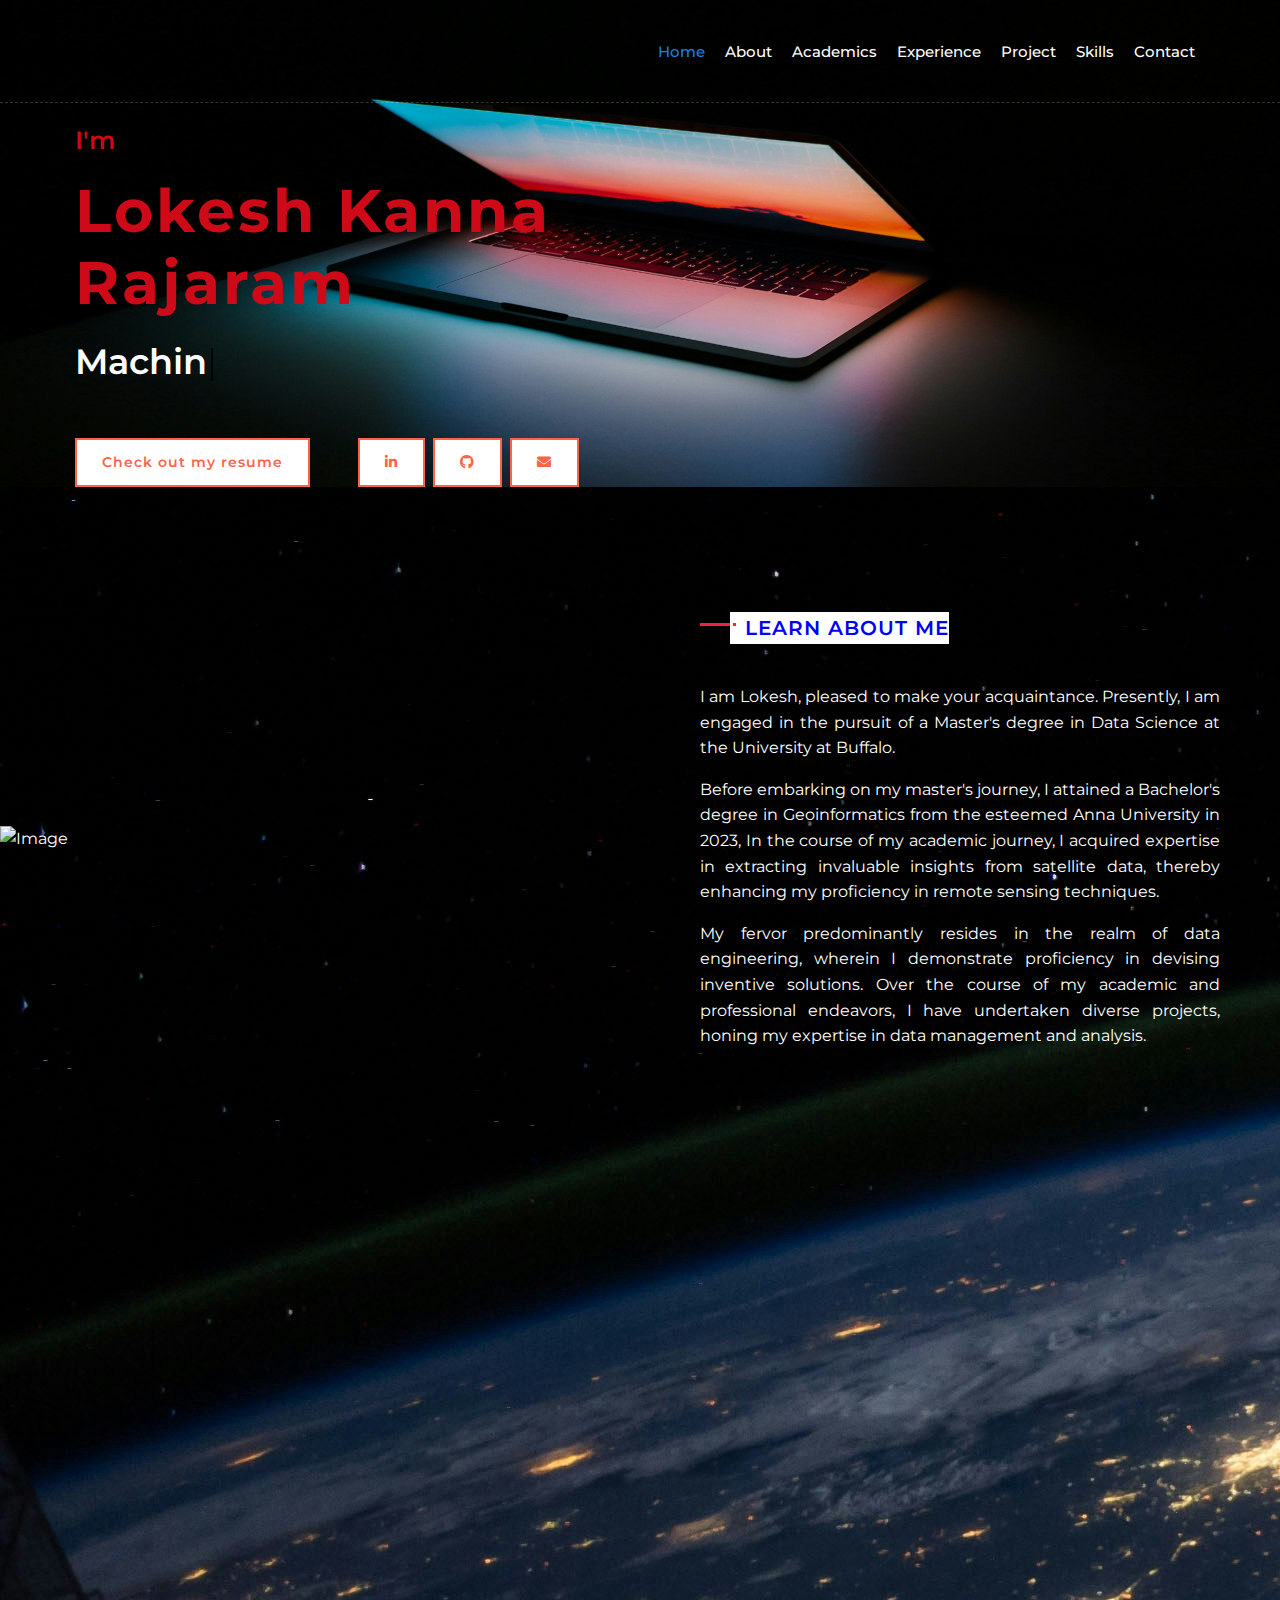
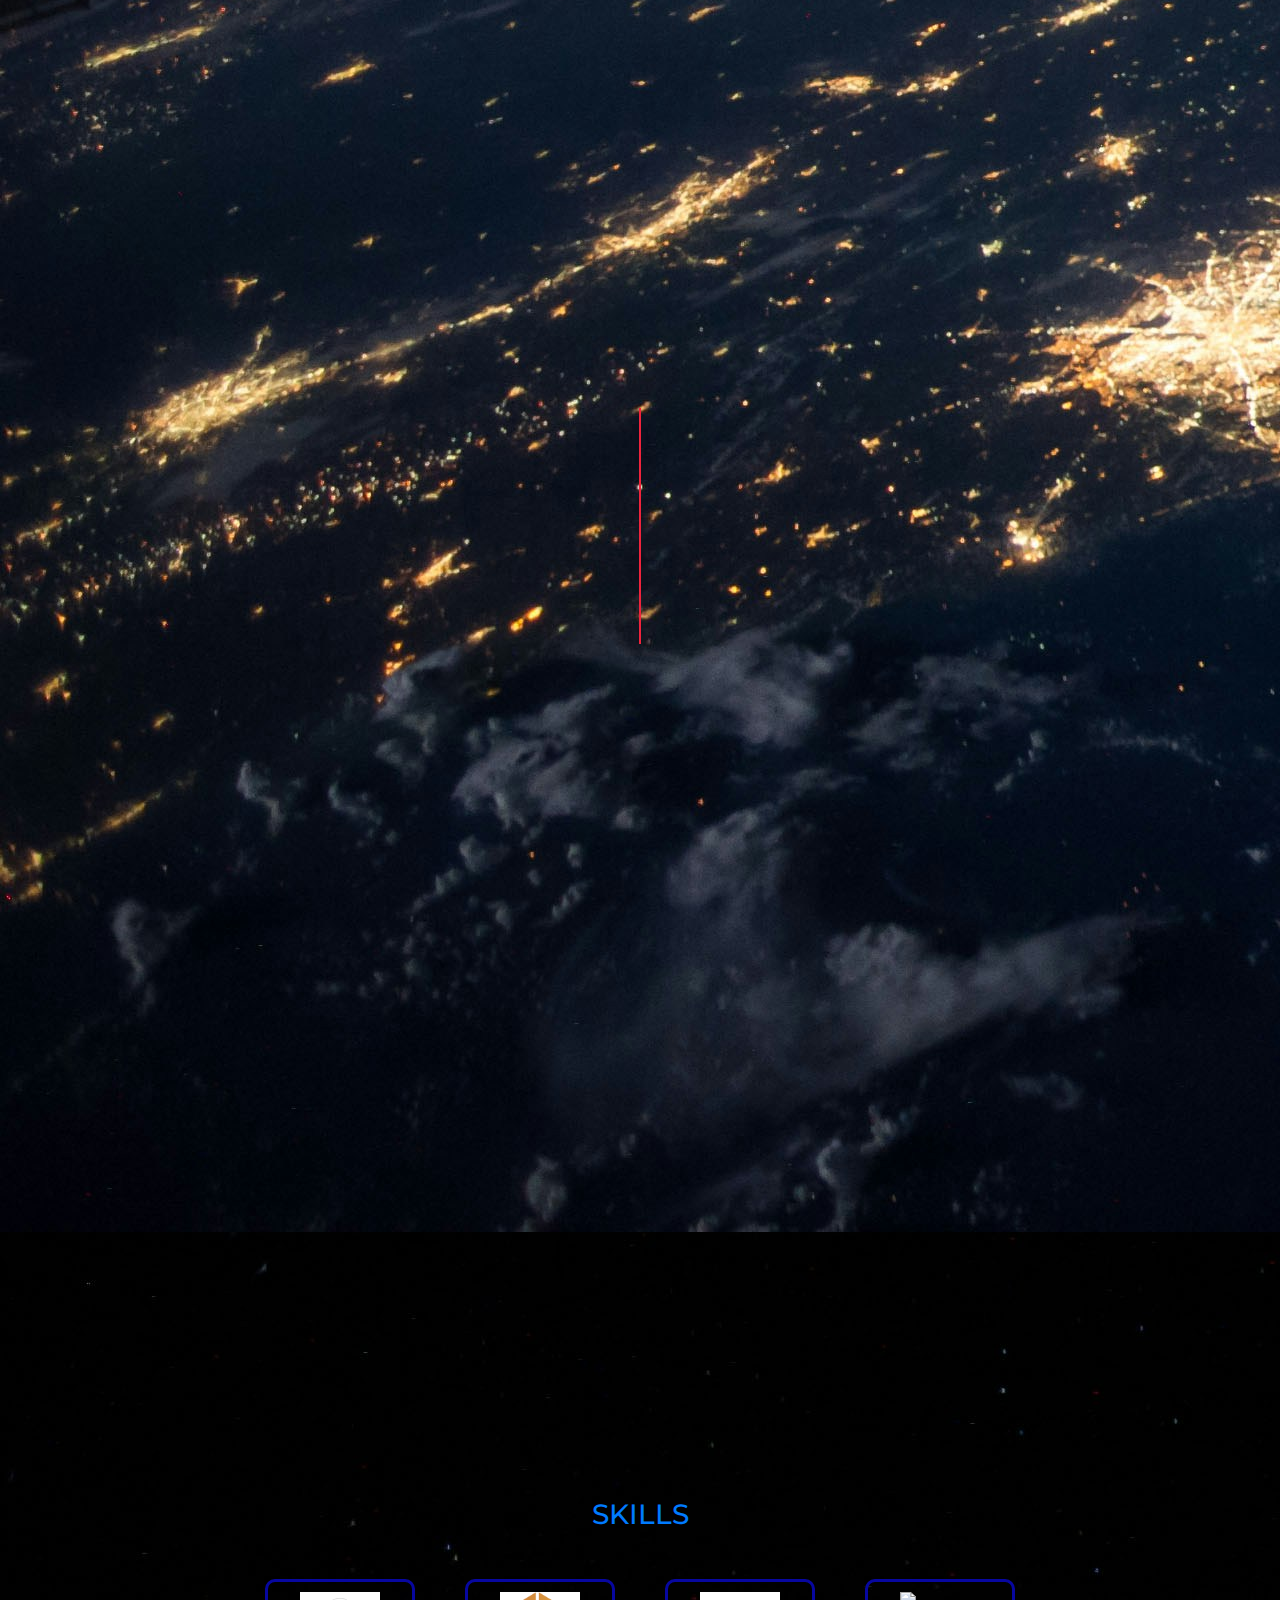
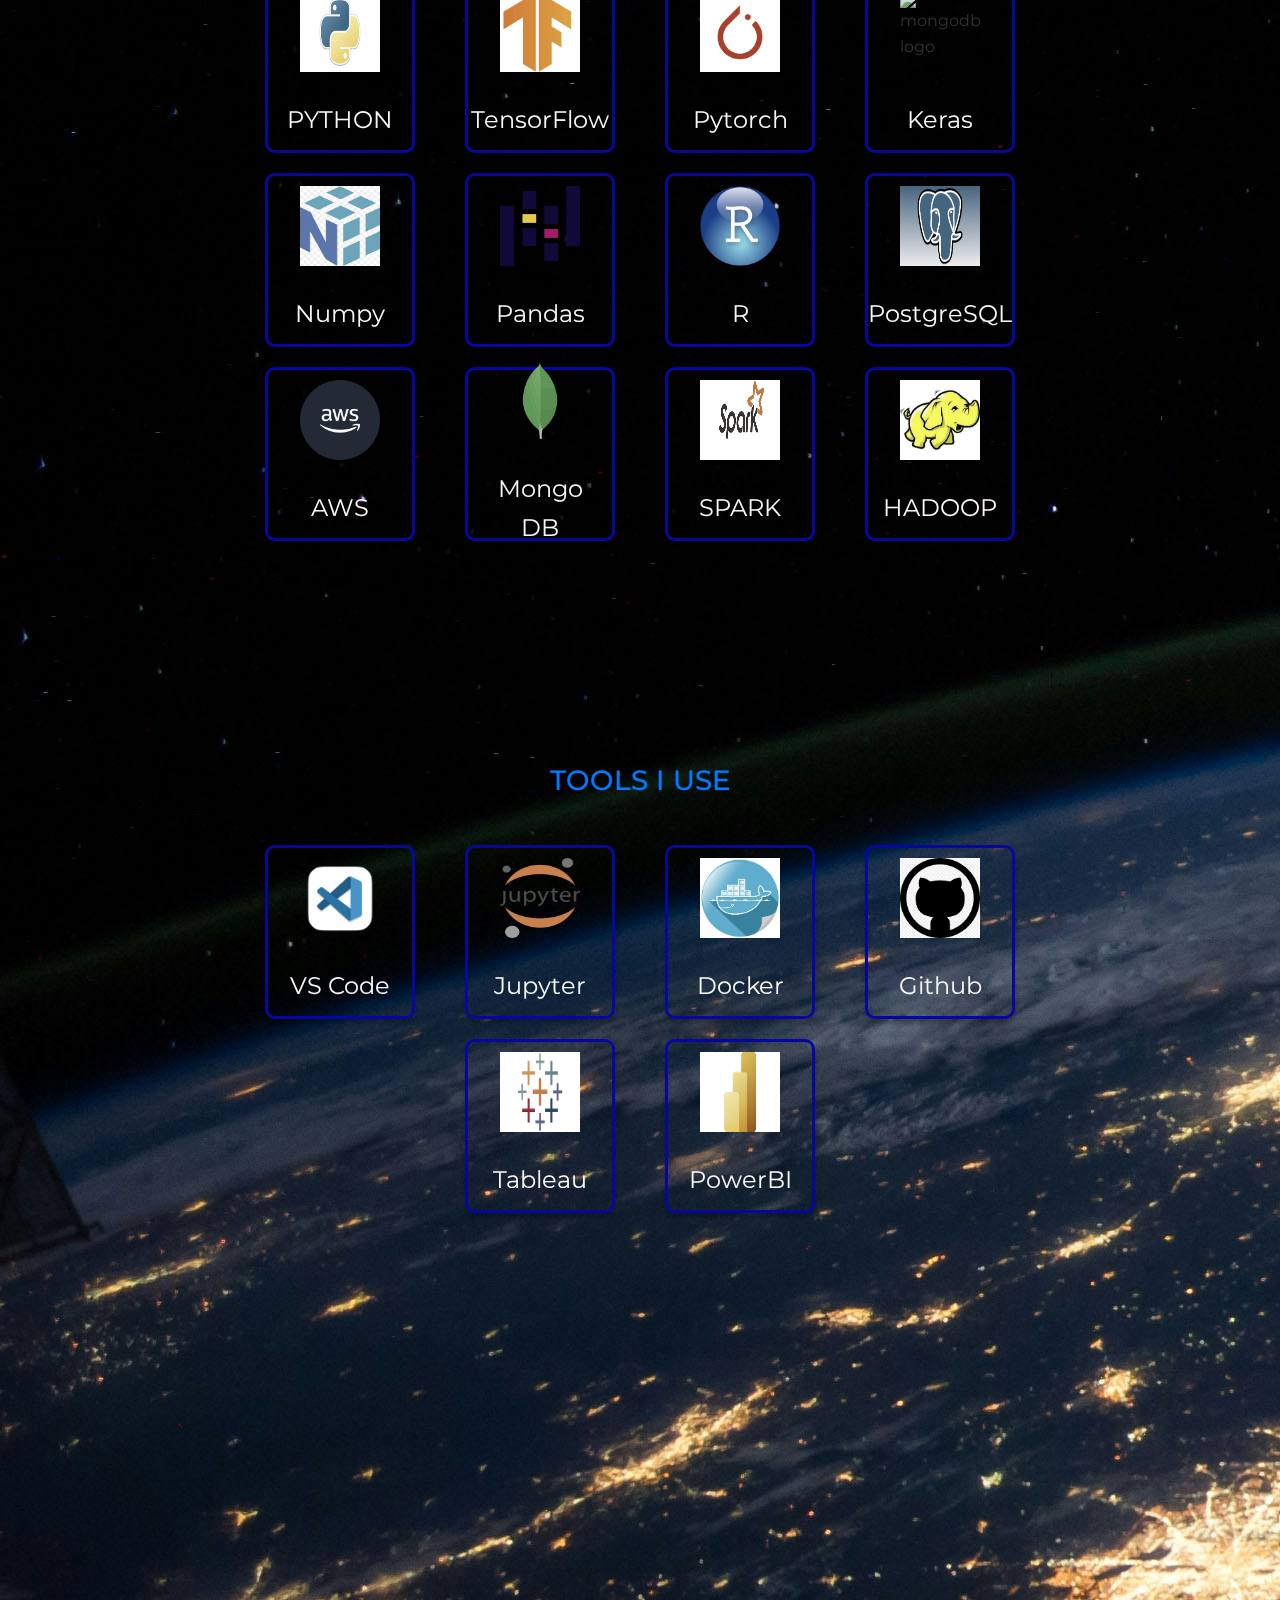
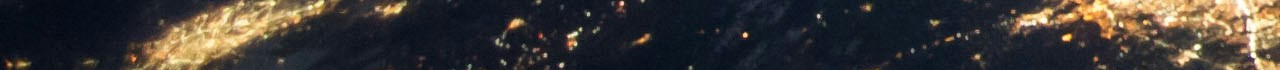
==== commit e80938a2: "Update index.html" ====
--- a/index.html
+++ b/index.html
@@ -265,8 +265,8 @@
                               <img src="img/Text-Summarization.jpg" alt="Image">
                           </div>
                           <div class="Project-text">
-                              <h4>Analysis the spread of COVID-19</h4>
-                              <a class="btn btn-light btn-social mr-8" href="https://github.com/Lokeshkanna7/Analysis-of-covid-19-Geospatial-Data-Science" target="_blank"><i class="fab fa-github"></i></a>
+                              <h4>Text Summarizer</h4>
+                              <a class="btn btn-light btn-social mr-8" href="https://github.com/Lokeshkanna7/Text-Summariser-Project" target="_blank"><i class="fab fa-github"></i></a>
                               
                           </div>
                       </div>
@@ -277,7 +277,7 @@
                               <img src="img/Text-Summarization.jpg" alt="Image">
                           </div>
                           <div class="Project-text">
-                              <h4>Analysis the spread of COVID-19</h4>
+                              <h4>English to French Translator </h4>
                               <a class="btn btn-light btn-social mr-8" href="https://github.com/Lokeshkanna7/Analysis-of-covid-19-Geospatial-Data-Science" target="_blank"><i class="fab fa-github"></i></a>
                               
                           </div>
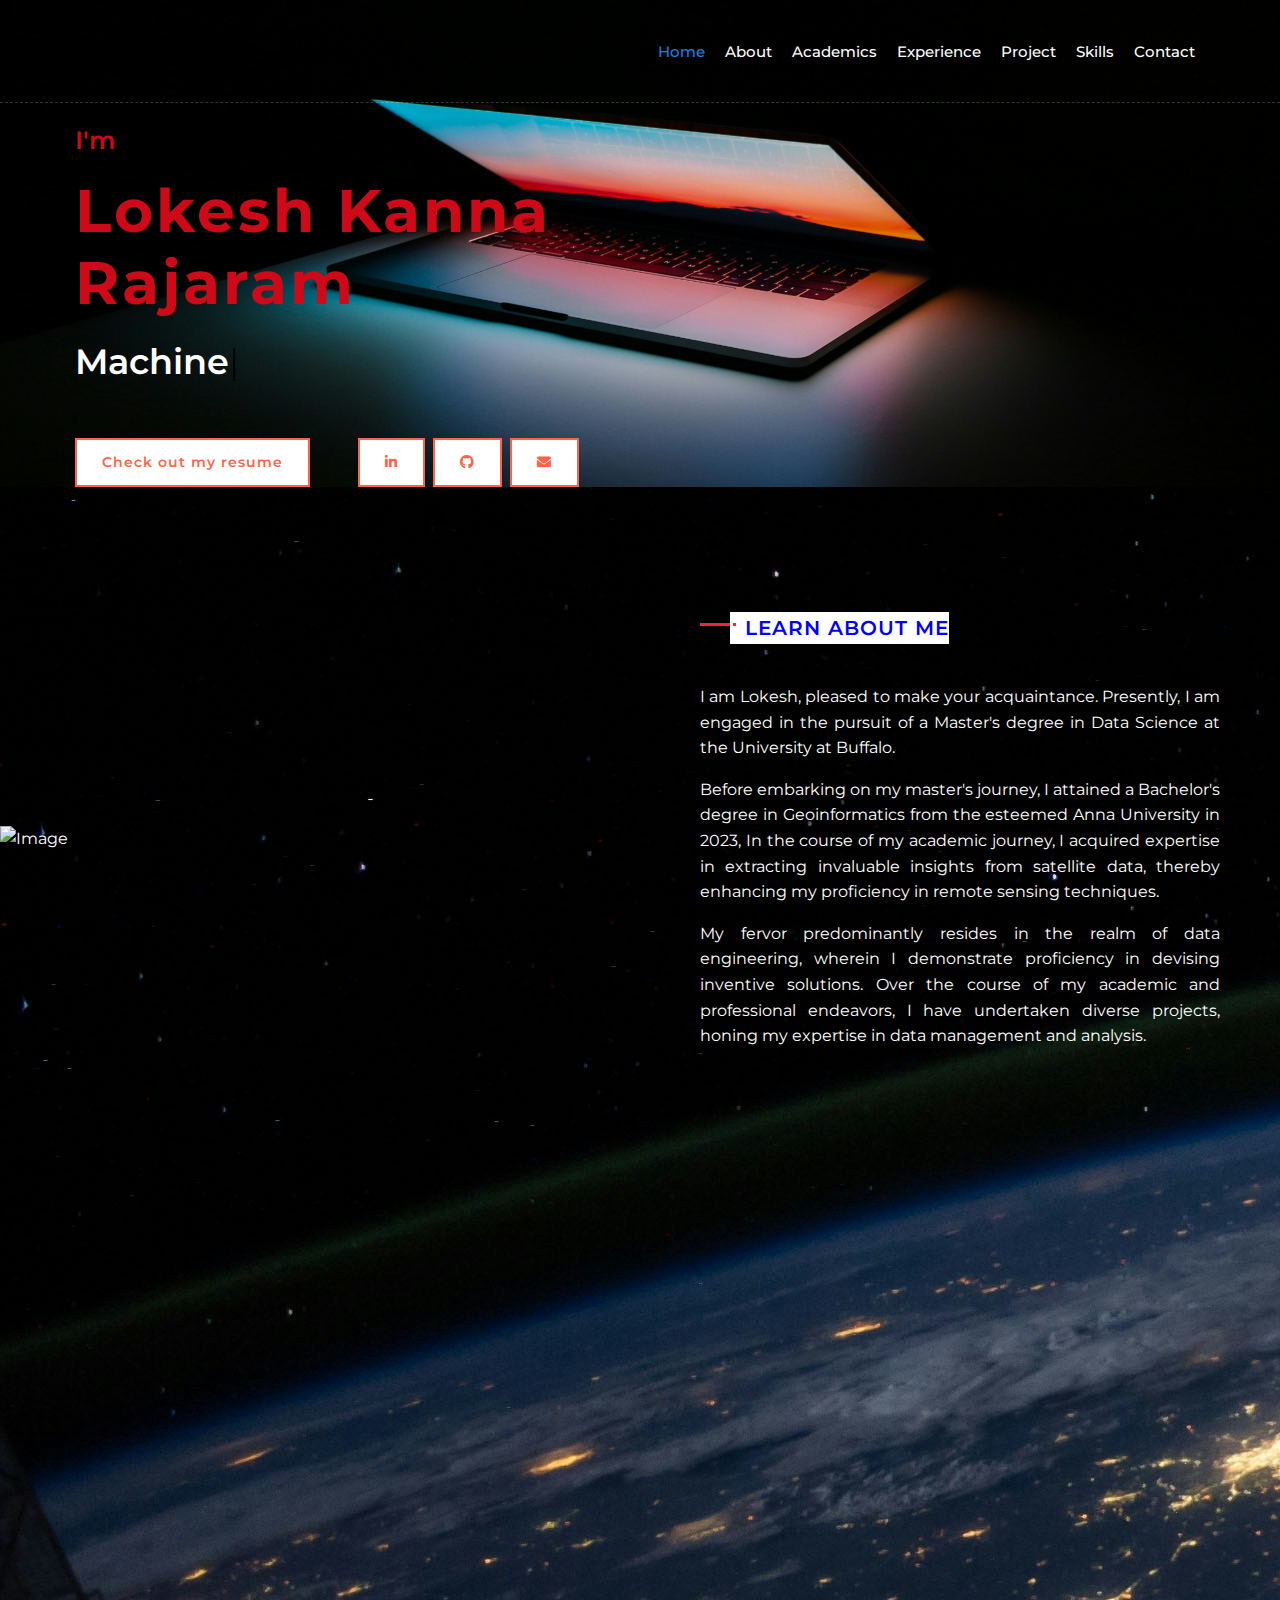
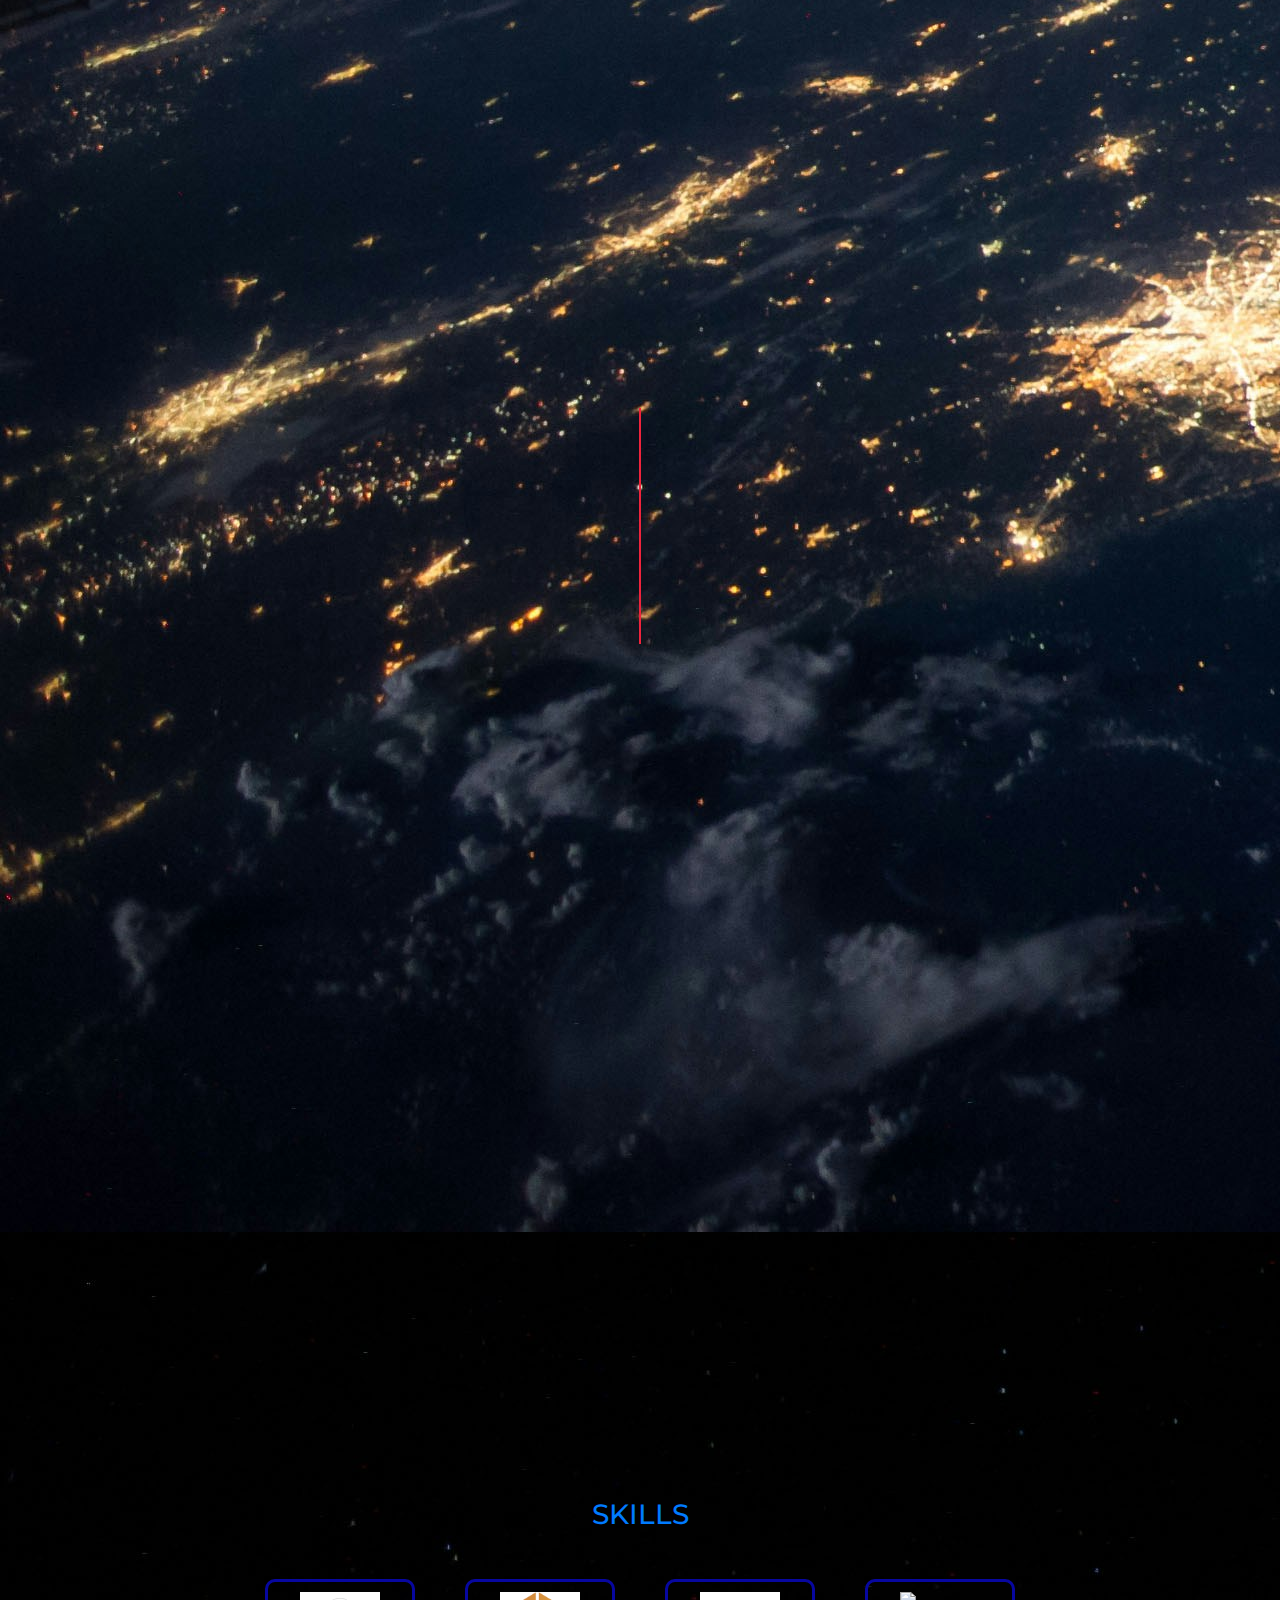
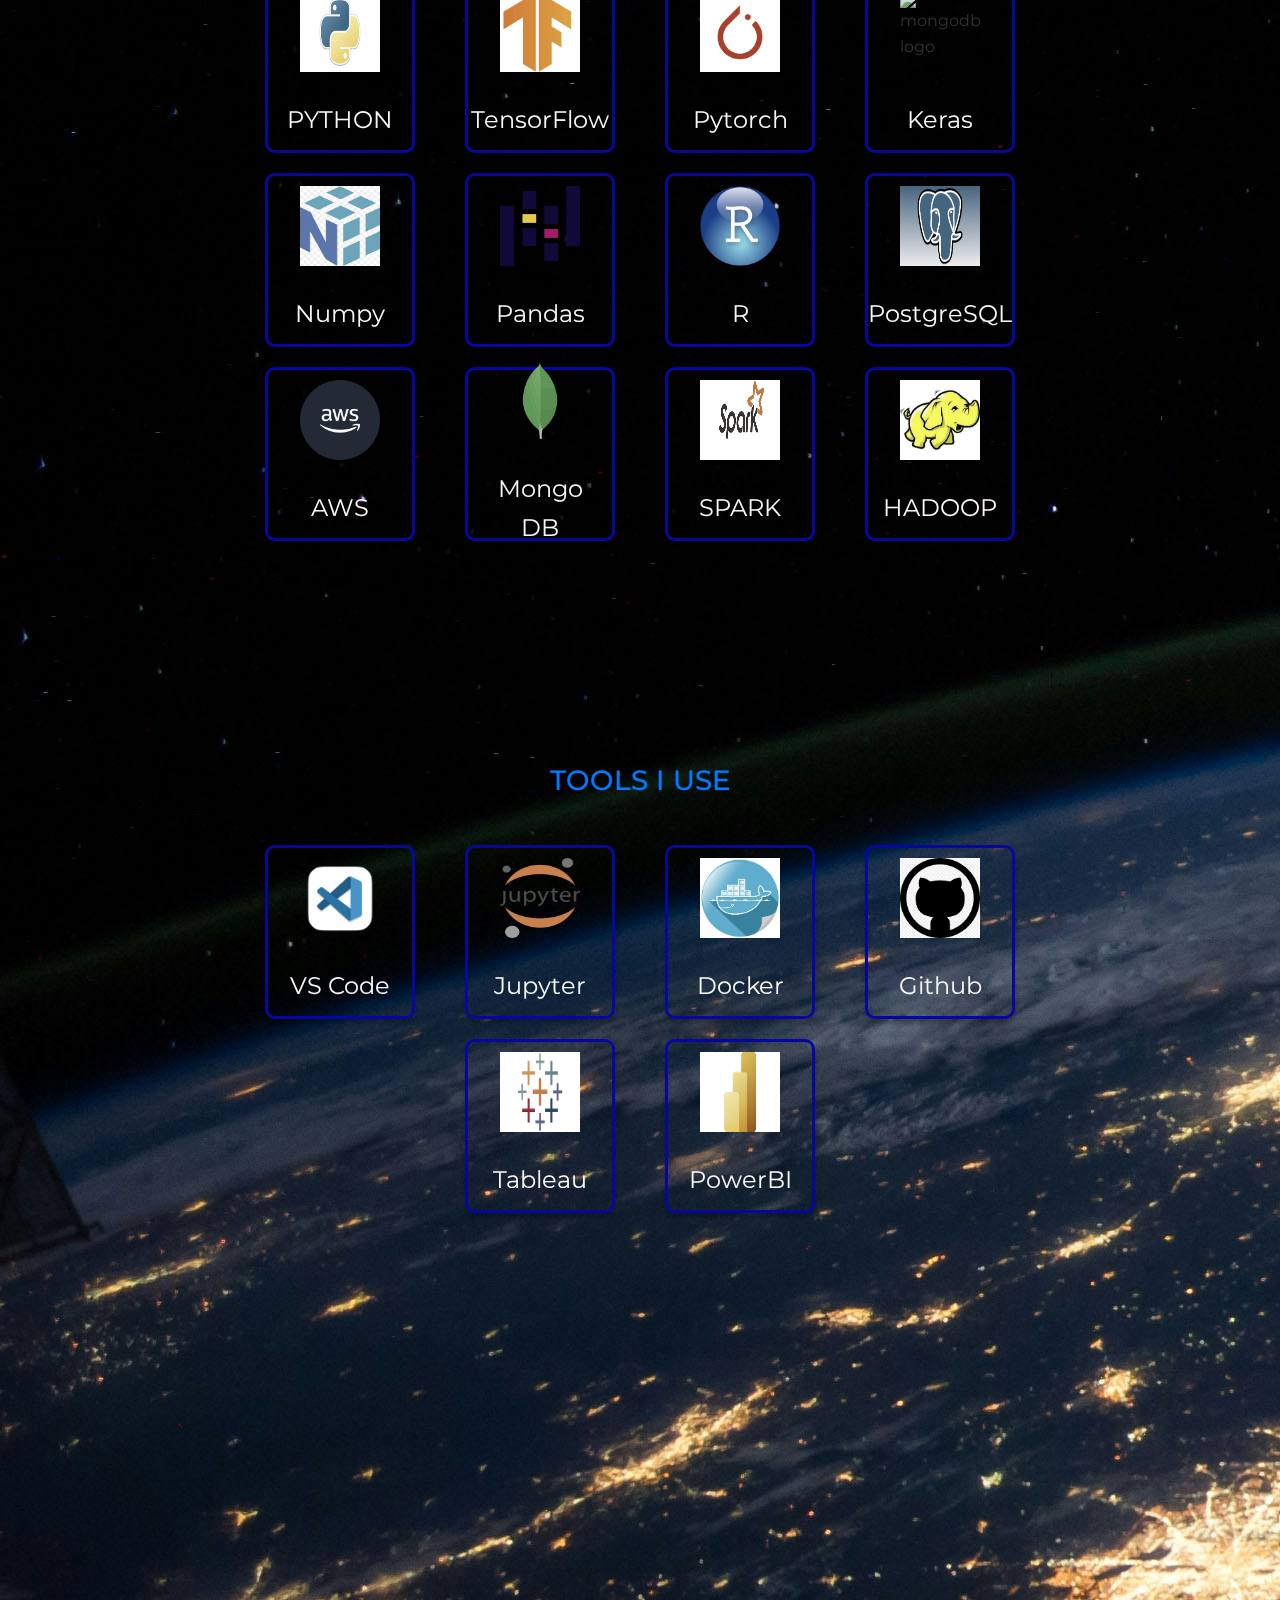
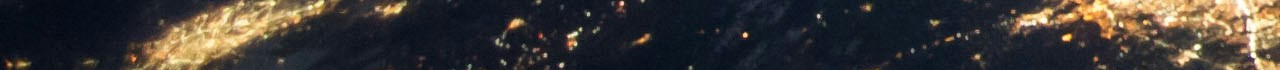
==== commit 5010087d: "Update index.html" ====
--- a/index.html
+++ b/index.html
@@ -277,8 +277,8 @@
                               <img src="img/Text-Summarization.jpg" alt="Image">
                           </div>
                           <div class="Project-text">
-                              <h4>English to French Translator </h4>
-                              <a class="btn btn-light btn-social mr-8" href="https://github.com/Lokeshkanna7/Analysis-of-covid-19-Geospatial-Data-Science" target="_blank"><i class="fab fa-github"></i></a>
+                              <h4>Language Translator </h4>
+                              <a class="btn btn-light btn-social mr-8" href="https://github.com/Lokeshkanna7/Analysis-of-covid-19-Geospatial-Data-Scienc" target="_blank"><i class="fab fa-github"></i></a>
                               
                           </div>
                       </div>
